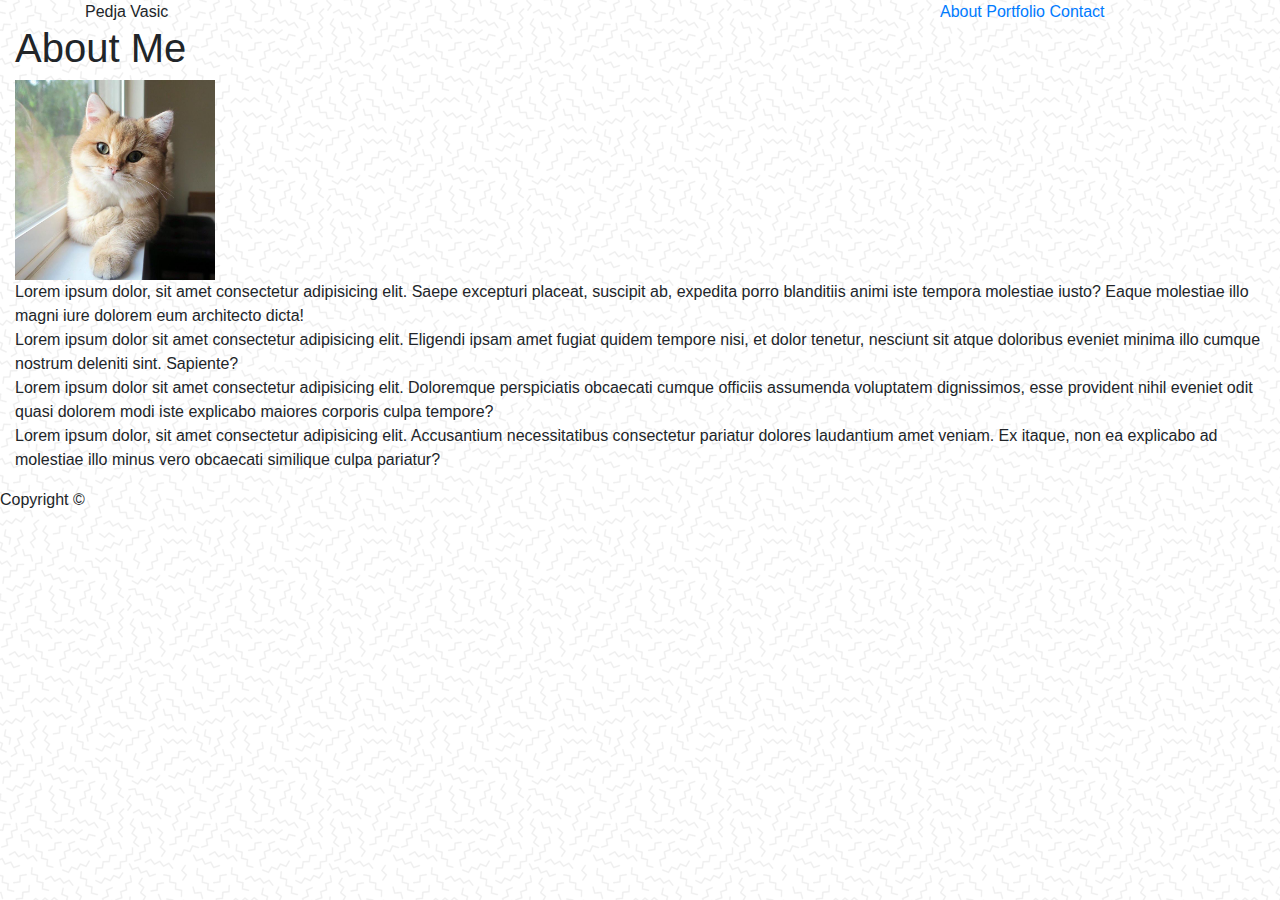
==== index.html @ e8e08779 "Added content and linked pages" ====
<!doctype html>
<html lang="en">
<head>
<!-- Required meta tags -->
<meta charset="utf-8">
<meta name="viewport" content="width=device-width, initial-scale=1, shrink-to-fit=no">
<!-- Bootstrap CSS -->
<link rel="stylesheet" href="https://stackpath.bootstrapcdn.com/bootstrap/4.3.1/css/bootstrap.min.css">
<title>Hello, world!</title>
</head>
<div class="container">
        <div class="row">
          <div class="col">
            Pedja Vasic
          </div>
          <div class="col-6">
          </div>
          <div class="col">
            <a class="content" id="front" href="index.html">About</a>
            <a class="content" id="portfolio" href="portfolio.html">Portfolio</a>
            <a class="content" id="contact" href="contact.html">Contact</a> 
          </div>
        </div>
      </div>

<body background="assets/images/memphis-mini.png">

    <div id="mainsection" class="col">
        <div id="header">
            <h1>About Me</h1>
            <div id="mainpic">
                <img src="assets/images/cat pic.jpg" width="200" height="200">
            </div>
            <div id="paragraph">
                <p>Lorem ipsum dolor, sit amet consectetur adipisicing elit. Saepe excepturi placeat, suscipit ab, expedita porro blanditiis animi iste tempora molestiae iusto? Eaque molestiae illo magni iure dolorem eum architecto dicta!
                <br>
                Lorem ipsum dolor sit amet consectetur adipisicing elit. Eligendi ipsam amet fugiat quidem tempore nisi, et dolor tenetur, nesciunt sit atque doloribus eveniet minima illo cumque nostrum deleniti sint. Sapiente?
                <br>
                Lorem ipsum dolor sit amet consectetur adipisicing elit. Doloremque perspiciatis obcaecati cumque officiis assumenda voluptatem dignissimos, esse provident nihil eveniet odit quasi dolorem modi iste explicabo maiores corporis culpa tempore?
                <br>
                Lorem ipsum dolor, sit amet consectetur adipisicing elit. Accusantium necessitatibus consectetur pariatur dolores laudantium amet veniam. Ex itaque, non ea explicabo ad molestiae illo minus vero obcaecati similique culpa pariatur?
                </p>
            </div>
        </div>
    </div>
</body>
<div class="push"></div>
      <footer class="footer">
         <div id="copyright">Copyright ©</div>
      </footer>
</html>
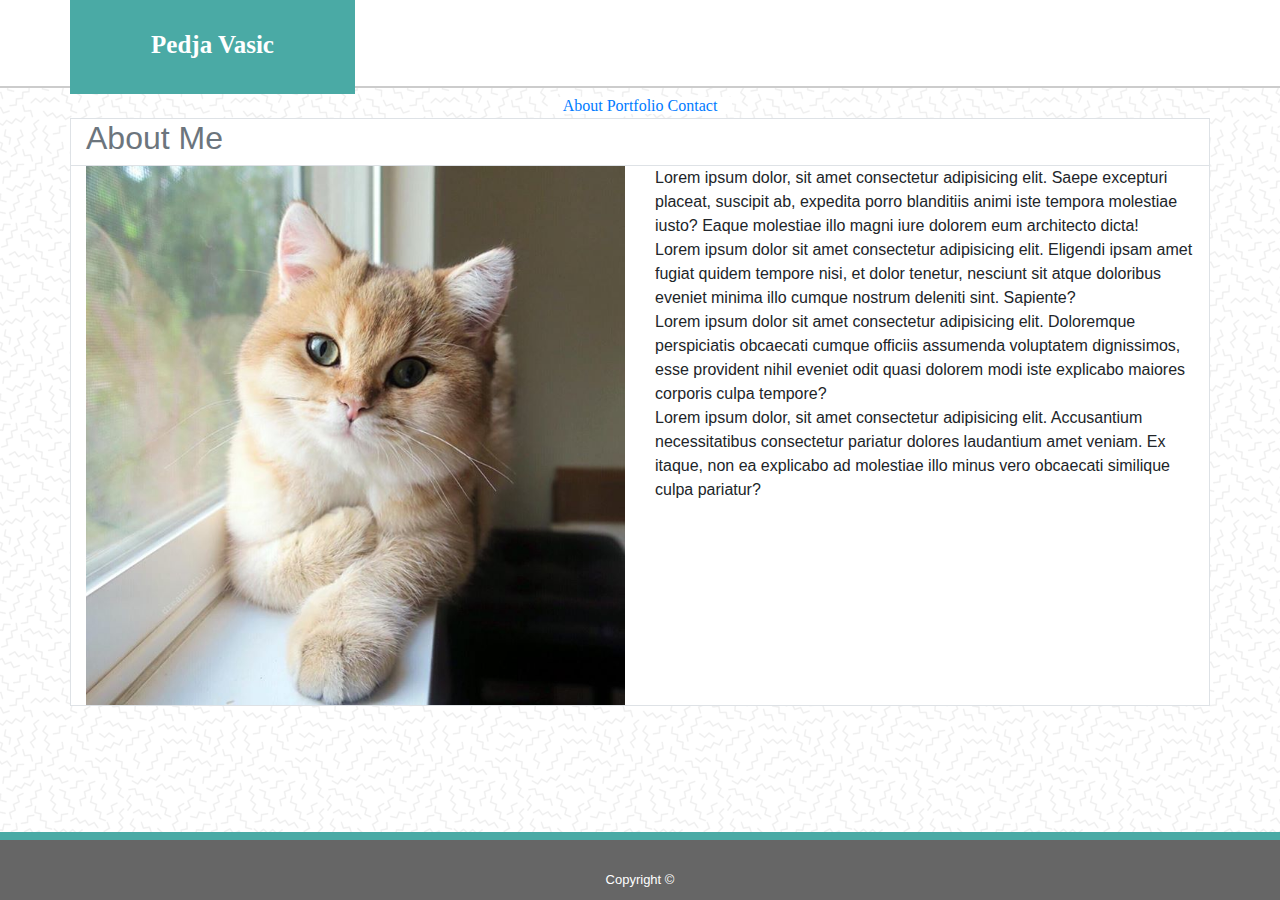
==== commit 645fcae6: "Header adjusted for small screen. Link all work." ====
--- a/index.html
+++ b/index.html
@@ -1,49 +1,55 @@
 <!doctype html>
 <html lang="en">
+
 <head>
 <!-- Required meta tags -->
 <meta charset="utf-8">
-<meta name="viewport" content="width=device-width, initial-scale=1, shrink-to-fit=no">
+<meta name="viewport" content="width=device-width, initial-scale=1">
 <!-- Bootstrap CSS -->
 <link rel="stylesheet" href="https://stackpath.bootstrapcdn.com/bootstrap/4.3.1/css/bootstrap.min.css">
-<title>Hello, world!</title>
+<link rel="stylesheet" href="assets/css/style.css">
+
 </head>
-<div class="container">
-        <div class="row">
-          <div class="col">
-            Pedja Vasic
-          </div>
-          <div class="col-6">
-          </div>
-          <div class="col">
-            <a class="content" id="front" href="index.html">About</a>
-            <a class="content" id="portfolio" href="portfolio.html">Portfolio</a>
-            <a class="content" id="contact" href="contact.html">Contact</a> 
-          </div>
-        </div>
-      </div>
 
 <body background="assets/images/memphis-mini.png">
+<header id="topheader">
+  <div class="header container wrapper">
+    <div class="row">
+      <a class="col col-md-3" id="header"><strong>Pedja Vasic</strong></a>
+    </div> 
+    <div class="col"></div>
+      <div class="header-right col-sm d-inline" id="navigation">
+        <a class="border-right-1 d-inline" href="index.html">About</a>
+        <a class="border-right-1 d-inline" href="portfolio.html">Portfolio</a>
+        <a href="contact.html">Contact</a>
+      </div>
+    <div class="mt-sm-1 mb-sm-5">
+</header>
 
-    <div id="mainsection" class="col">
-        <div id="header">
-            <h1>About Me</h1>
-            <div id="mainpic">
-                <img src="assets/images/cat pic.jpg" width="200" height="200">
-            </div>
-            <div id="paragraph">
-                <p>Lorem ipsum dolor, sit amet consectetur adipisicing elit. Saepe excepturi placeat, suscipit ab, expedita porro blanditiis animi iste tempora molestiae iusto? Eaque molestiae illo magni iure dolorem eum architecto dicta!
-                <br>
-                Lorem ipsum dolor sit amet consectetur adipisicing elit. Eligendi ipsam amet fugiat quidem tempore nisi, et dolor tenetur, nesciunt sit atque doloribus eveniet minima illo cumque nostrum deleniti sint. Sapiente?
-                <br>
-                Lorem ipsum dolor sit amet consectetur adipisicing elit. Doloremque perspiciatis obcaecati cumque officiis assumenda voluptatem dignissimos, esse provident nihil eveniet odit quasi dolorem modi iste explicabo maiores corporis culpa tempore?
-                <br>
-                Lorem ipsum dolor, sit amet consectetur adipisicing elit. Accusantium necessitatibus consectetur pariatur dolores laudantium amet veniam. Ex itaque, non ea explicabo ad molestiae illo minus vero obcaecati similique culpa pariatur?
-                </p>
-            </div>
-        </div>
+  <div class="container border bg-white vertical-center">
+      <div class="row">
+          <div class="col border-bottom">
+              <h2 class="text-secondary">About Me</h2>
+          </div>
+      </div>
+    <div class="row">
+      <div class="col-sm">
+          <img src="assets/images/cat pic.jpg" class="img-fluid pull-left" alt="Responsive image">
+      </div>
+      <div class="col float-left">
+          <p>Lorem ipsum dolor, sit amet consectetur adipisicing elit. Saepe excepturi placeat, suscipit ab, expedita porro blanditiis animi iste tempora molestiae iusto? Eaque molestiae illo magni iure dolorem eum architecto dicta!
+            <br>
+            Lorem ipsum dolor sit amet consectetur adipisicing elit. Eligendi ipsam amet fugiat quidem tempore nisi, et dolor tenetur, nesciunt sit atque doloribus eveniet minima illo cumque nostrum deleniti sint. Sapiente?
+            <br>
+            Lorem ipsum dolor sit amet consectetur adipisicing elit. Doloremque perspiciatis obcaecati cumque officiis assumenda voluptatem dignissimos, esse provident nihil eveniet odit quasi dolorem modi iste explicabo maiores corporis culpa tempore?
+            <br>
+            Lorem ipsum dolor, sit amet consectetur adipisicing elit. Accusantium necessitatibus consectetur pariatur dolores laudantium amet veniam. Ex itaque, non ea explicabo ad molestiae illo minus vero obcaecati similique culpa pariatur?
+            </p>
+      </div>
     </div>
+  </div>
 </body>
+
 <div class="push"></div>
       <footer class="footer">
          <div id="copyright">Copyright ©</div>
--- a/assets/css/style.css
+++ b/assets/css/style.css
@@ -0,0 +1,45 @@
+html, body {
+    height: 100%;
+    margin: 0;
+}
+#header {
+    font-size: 25px;
+    width: 200px;
+    padding-top: 26px;
+    padding-bottom: 30px;
+    text-align: center;
+    background: #4aaaa5;
+    color: white;
+  }
+  #topheader {
+    position: relative;
+    font-family: Georgia, 'Times New Roman', Times, serif;
+    margin-bottom: 30px;
+    text-align: center;
+    background: #ffffff;
+    height:88px;
+    border-bottom: solid #cccccc 2px;
+    top: 0;
+}
+#navigation {
+      text-decoration: none;
+      color: #4aaaa5;
+      background: white;
+  }
+
+ .footer {
+    position: fixed;
+    padding: 30px;
+    bottom: 0px;
+    width: 100%;
+    background: #666666;
+    border-top: 8px solid #4aaaa5;
+    text-align: center;
+    margin-top: 90px;
+    color: white;
+    font-size: small;
+    }
+.footer, .push {
+    height: 0;
+
+  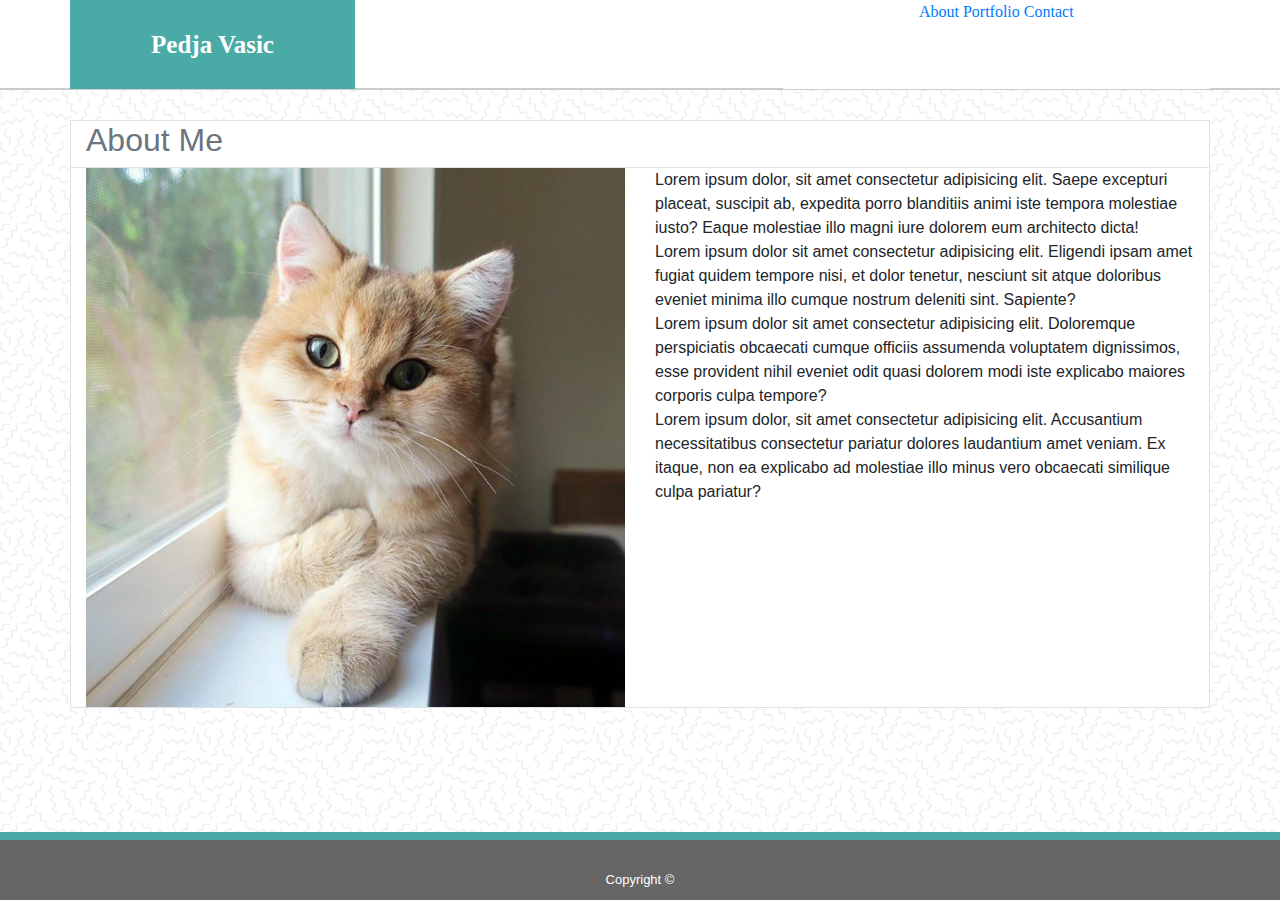
==== commit 5696f76e: "Updated scaling, 90% finished on Layout." ====
--- a/index.html
+++ b/index.html
@@ -6,7 +6,7 @@
 <meta charset="utf-8">
 <meta name="viewport" content="width=device-width, initial-scale=1">
 <!-- Bootstrap CSS -->
-<link rel="stylesheet" href="https://stackpath.bootstrapcdn.com/bootstrap/4.3.1/css/bootstrap.min.css">
+<link rel="stylesheet" href="https://maxcdn.bootstrapcdn.com/bootstrap/4.0.0/css/bootstrap.min.css" integrity="sha384-Gn5384xqQ1aoWXA+058RXPxPg6fy4IWvTNh0E263XmFcJlSAwiGgFAW/dAiS6JXm" crossorigin="anonymous">
 <link rel="stylesheet" href="assets/css/style.css">
 
 </head>
@@ -15,28 +15,29 @@
 <header id="topheader">
   <div class="header container wrapper">
     <div class="row">
-      <a class="col col-md-3" id="header"><strong>Pedja Vasic</strong></a>
-    </div> 
-    <div class="col"></div>
-      <div class="header-right col-sm d-inline" id="navigation">
-        <a class="border-right-1 d-inline" href="index.html">About</a>
-        <a class="border-right-1 d-inline" href="portfolio.html">Portfolio</a>
-        <a href="contact.html">Contact</a>
+      <a class="col col-md-3 col-12" id="header"><strong>Pedja Vasic</strong></a>
+    <div class="col header-content"></div>
+      <div class="header-right col-sm d-inline container-fluid " id="navigation">
+        <a id="content" class="border-right-1 d-inline" href="index.html">About</a>
+        <a id="content" class="border-right-1 d-inline" href="portfolio.html">Portfolio</a>
+        <a id="content" href="contact.html">Contact</a>
+      </div>
       </div>
     <div class="mt-sm-1 mb-sm-5">
 </header>
 
-  <div class="container border bg-white vertical-center">
+  <div class="container border bg-white" id="container">
       <div class="row">
           <div class="col border-bottom">
               <h2 class="text-secondary">About Me</h2>
           </div>
+          <br>
       </div>
     <div class="row">
       <div class="col-sm">
-          <img src="assets/images/cat pic.jpg" class="img-fluid pull-left" alt="Responsive image">
+          <img src="assets/images/cat pic.jpg" class="img-fluid float-left" alt="Responsive image">
       </div>
-      <div class="col float-left">
+      <div class="col text-left">
           <p>Lorem ipsum dolor, sit amet consectetur adipisicing elit. Saepe excepturi placeat, suscipit ab, expedita porro blanditiis animi iste tempora molestiae iusto? Eaque molestiae illo magni iure dolorem eum architecto dicta!
             <br>
             Lorem ipsum dolor sit amet consectetur adipisicing elit. Eligendi ipsam amet fugiat quidem tempore nisi, et dolor tenetur, nesciunt sit atque doloribus eveniet minima illo cumque nostrum deleniti sint. Sapiente?
--- a/assets/css/style.css
+++ b/assets/css/style.css
@@ -6,7 +6,7 @@
     font-size: 25px;
     width: 200px;
     padding-top: 26px;
-    padding-bottom: 30px;
+    padding-bottom: 25px;
     text-align: center;
     background: #4aaaa5;
     color: white;
@@ -17,16 +17,47 @@
     margin-bottom: 30px;
     text-align: center;
     background: #ffffff;
-    height:88px;
+    height:90px;
     border-bottom: solid #cccccc 2px;
     top: 0;
 }
+.img-responsive {
+    width: auto;
+    height: auto;
+}
+
 #navigation {
-      text-decoration: none;
       color: #4aaaa5;
       background: white;
   }
+  input[type=text], select, textarea {
+    width: 100%;
+    padding: 10px;
+    border: 1px solid #ccc;
+    resize: vertical;
+    margin-top: -10px;
+    margin-bottom: -14px;
+    opacity: .5;
+  }
+  img {
+      width: 100%;
+      height 100%;
+  }
 
+  input[type=submit] {
+    background-color: #4aaaa5;
+    color: white;
+    padding: 12px 20px;
+    font-size: medium;
+    margin-top: 18px;
+    border: none;
+    cursor: pointer;
+  }
+  
+  input[type=submit]:hover {
+    background-color: #45a049;
+  }
+  
  .footer {
     position: fixed;
     padding: 30px;
@@ -41,5 +72,34 @@
     }
 .footer, .push {
     height: 0;
+}
+    .image { 
+        position: relative;
+        float: left;
+        overflow: hidden;
+        text-align: center;
+        justify-content: center;
+        align-items: flex-end;
+        display: flex;
+        padding-bottom: 50px;
+        padding-left: 30px;
+    }
+    
+    .overlay {
+        position: absolute;
+        font-family: Georgia, 'Times New Roman', Times, serif;
+        font-size: 14px;
+        background: #4aaaa5;
+        width: 150px;
+        color: #ffffff;
+        padding-top: 10px;
+        padding-bottom: 10px;
+        text-align: center;
+        margin-top: -5px;
+    } 
 
-  +    @media only screen and (min-width: 768px) {
+        .image {
+            
+        }
+    }
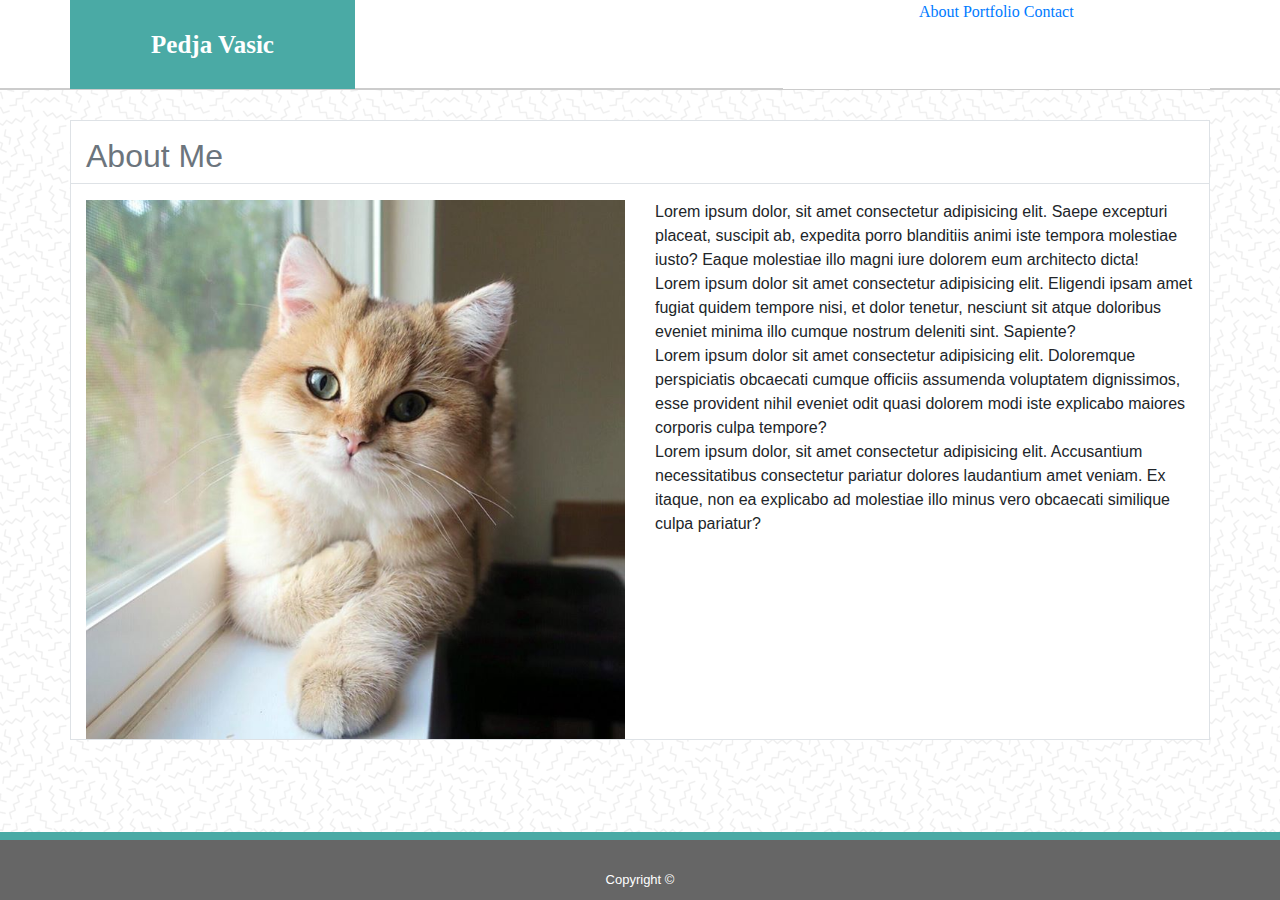
==== commit 686604b8: "Formatted text." ====
--- a/index.html
+++ b/index.html
@@ -25,17 +25,16 @@
       </div>
     <div class="mt-sm-1 mb-sm-5">
 </header>
-
   <div class="container border bg-white" id="container">
       <div class="row">
-          <div class="col border-bottom">
+          <div class="col border-bottom mb-3 mt-3">
               <h2 class="text-secondary">About Me</h2>
           </div>
           <br>
       </div>
     <div class="row">
       <div class="col-sm">
-          <img src="assets/images/cat pic.jpg" class="img-fluid float-left" alt="Responsive image">
+          <img src="assets/images/cat pic.jpg" class="img-fluid float-left" id="mainpic" alt="Responsive image">
       </div>
       <div class="col text-left">
           <p>Lorem ipsum dolor, sit amet consectetur adipisicing elit. Saepe excepturi placeat, suscipit ab, expedita porro blanditiis animi iste tempora molestiae iusto? Eaque molestiae illo magni iure dolorem eum architecto dicta!
--- a/assets/css/style.css
+++ b/assets/css/style.css
@@ -1,105 +1,112 @@
-html, body {
-    height: 100%;
-    margin: 0;
+html,
+body {
+	height: 100%;
+	margin: 0;
 }
+
 #header {
-    font-size: 25px;
-    width: 200px;
-    padding-top: 26px;
-    padding-bottom: 25px;
-    text-align: center;
-    background: #4aaaa5;
-    color: white;
-  }
-  #topheader {
-    position: relative;
-    font-family: Georgia, 'Times New Roman', Times, serif;
-    margin-bottom: 30px;
-    text-align: center;
-    background: #ffffff;
-    height:90px;
-    border-bottom: solid #cccccc 2px;
-    top: 0;
+	font-size: 25px;
+	width: 200px;
+	padding-top: 26px;
+	padding-bottom: 25px;
+	text-align: center;
+	background: #4aaaa5;
+	color: white;
 }
+
+#topheader {
+	position: relative;
+	font-family: Georgia, 'Times New Roman', Times, serif;
+	margin-bottom: 30px;
+	text-align: center;
+	background: #ffffff;
+	height: 90px;
+	border-bottom: solid #cccccc 2px;
+	top: 0;
+}
+
 .img-responsive {
-    width: auto;
-    height: auto;
+	width: auto;
+	height: auto;
 }
 
 #navigation {
-      color: #4aaaa5;
-      background: white;
-  }
-  input[type=text], select, textarea {
-    width: 100%;
-    padding: 10px;
-    border: 1px solid #ccc;
-    resize: vertical;
-    margin-top: -10px;
-    margin-bottom: -14px;
-    opacity: .5;
-  }
-  img {
-      width: 100%;
-      height 100%;
-  }
+	color: #4aaaa5;
+	background: white;
+}
 
-  input[type=submit] {
-    background-color: #4aaaa5;
-    color: white;
-    padding: 12px 20px;
-    font-size: medium;
-    margin-top: 18px;
-    border: none;
-    cursor: pointer;
-  }
-  
-  input[type=submit]:hover {
-    background-color: #45a049;
-  }
-  
- .footer {
-    position: fixed;
-    padding: 30px;
-    bottom: 0px;
-    width: 100%;
-    background: #666666;
-    border-top: 8px solid #4aaaa5;
-    text-align: center;
-    margin-top: 90px;
-    color: white;
-    font-size: small;
-    }
-.footer, .push {
-    height: 0;
+input[type=text],
+select,
+textarea {
+	width: 100%;
+	padding: 10px;
+	border: 1px solid #ccc;
+	resize: vertical;
+	margin-top: -10px;
+	margin-bottom: 10px;
+	opacity: .5;
 }
-    .image { 
-        position: relative;
-        float: left;
-        overflow: hidden;
-        text-align: center;
-        justify-content: center;
-        align-items: flex-end;
-        display: flex;
-        padding-bottom: 50px;
-        padding-left: 30px;
-    }
-    
-    .overlay {
-        position: absolute;
-        font-family: Georgia, 'Times New Roman', Times, serif;
-        font-size: 14px;
-        background: #4aaaa5;
-        width: 150px;
-        color: #ffffff;
-        padding-top: 10px;
-        padding-bottom: 10px;
-        text-align: center;
-        margin-top: -5px;
-    } 
 
-    @media only screen and (min-width: 768px) {
-        .image {
-            
-        }
-    }
+img {
+	width: 100%;
+	height 100%;
+}
+
+input[type=submit] {
+	background-color: #4aaaa5;
+	color: white;
+	padding: 12px 20px;
+	font-size: medium;
+	margin-top: 18px;
+	margin-bottom: 30px;
+	border: none;
+	cursor: pointer;
+}
+
+input[type=submit]:hover {
+	background-color: #45a049;
+}
+
+.footer {
+	position: fixed;
+	padding: 30px;
+	bottom: 0px;
+	width: 100%;
+	background: #666666;
+	border-top: 8px solid #4aaaa5;
+	text-align: center;
+	margin-top: 90px;
+	color: white;
+	font-size: small;
+}
+
+.footer,
+.push {
+	height: 0;
+}
+
+.image {
+	position: relative;
+	float: left;
+	overflow: hidden;
+	text-align: center;
+	justify-content: center;
+	align-items: flex-end;
+	display: flex;
+	padding-bottom: 50px;
+	padding-left: 30px;
+}
+
+.overlay {
+	position: absolute;
+	font-family: Georgia, 'Times New Roman', Times, serif;
+	font-size: 14px;
+	background: #4aaaa5;
+	width: 150px;
+	color: #ffffff;
+	padding-top: 10px;
+	padding-bottom: 10px;
+	text-align: center;
+	margin-top: -5px;
+	width: 93%;
+}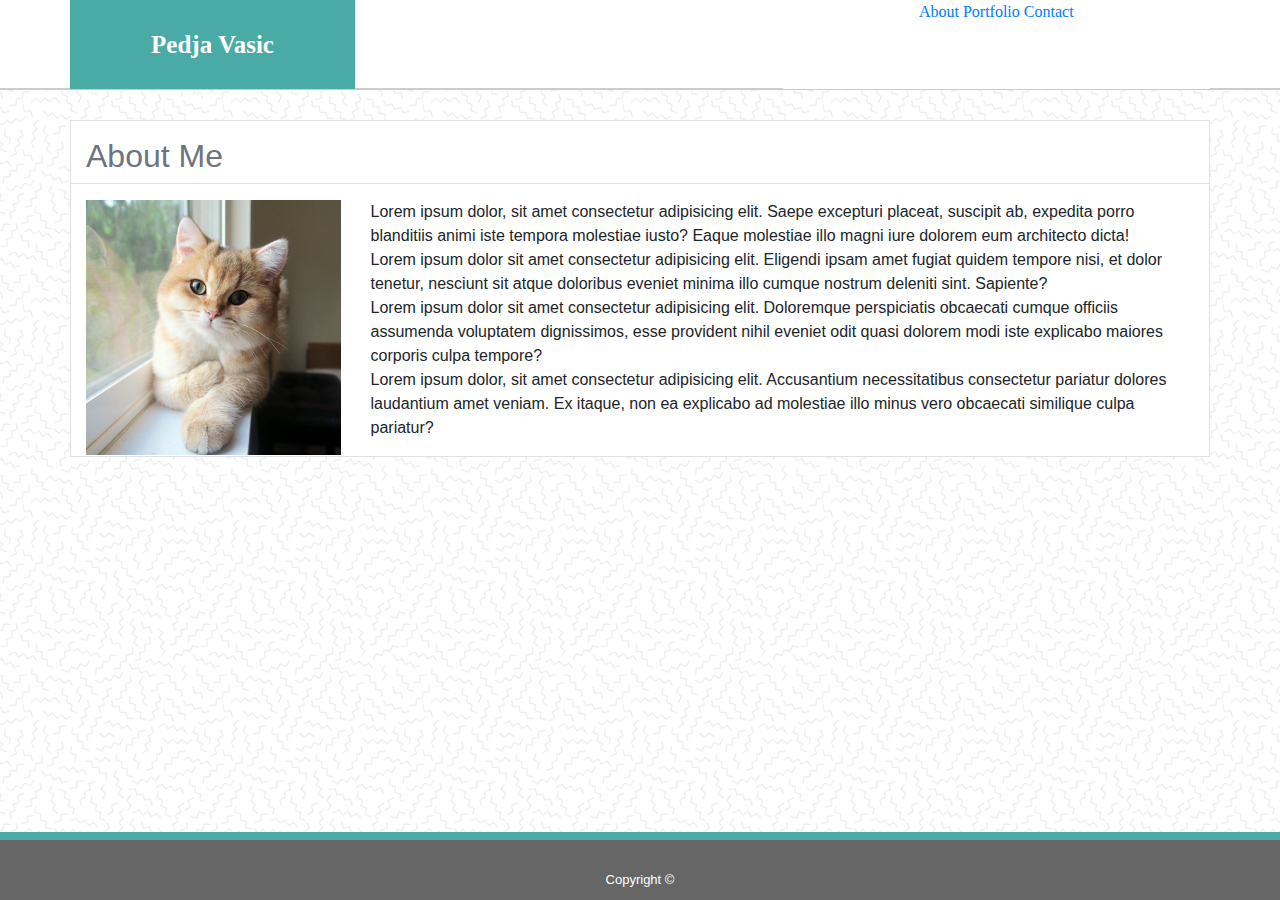
==== commit b17f44b1: "Updated sizing for Main Picture." ====
--- a/index.html
+++ b/index.html
@@ -2,56 +2,65 @@
 <html lang="en">
 
 <head>
-<!-- Required meta tags -->
-<meta charset="utf-8">
-<meta name="viewport" content="width=device-width, initial-scale=1">
-<!-- Bootstrap CSS -->
-<link rel="stylesheet" href="https://maxcdn.bootstrapcdn.com/bootstrap/4.0.0/css/bootstrap.min.css" integrity="sha384-Gn5384xqQ1aoWXA+058RXPxPg6fy4IWvTNh0E263XmFcJlSAwiGgFAW/dAiS6JXm" crossorigin="anonymous">
-<link rel="stylesheet" href="assets/css/style.css">
+  <!-- Required meta tags -->
+  <meta charset="utf-8">
+  <meta name="viewport" content="width=device-width, initial-scale=1">
+  <!-- Bootstrap CSS -->
+  <link rel="stylesheet" href="https://maxcdn.bootstrapcdn.com/bootstrap/4.0.0/css/bootstrap.min.css"
+    integrity="sha384-Gn5384xqQ1aoWXA+058RXPxPg6fy4IWvTNh0E263XmFcJlSAwiGgFAW/dAiS6JXm" crossorigin="anonymous">
+  <link rel="stylesheet" href="assets/css/style.css">
 
 </head>
 
 <body background="assets/images/memphis-mini.png">
-<header id="topheader">
-  <div class="header container wrapper">
+  <header id="topheader">
+    <div class="header container wrapper">
+      <div class="row">
+        <a class="col col-md-3 col-12" id="header"><strong>Pedja Vasic</strong></a>
+        <div class="col header-content"></div>
+        <div class="header-right col-sm d-inline container-fluid " id="navigation">
+          <a id="content" class="border-right-1 d-inline" href="index.html">About</a>
+          <a id="content" class="border-right-1 d-inline" href="portfolio.html">Portfolio</a>
+          <a id="content" href="contact.html">Contact</a>
+        </div>
+      </div>
+      <div class="mt-sm-1 mb-sm-5">
+  </header>
+  <div class="container border bg-white" id="container">
     <div class="row">
-      <a class="col col-md-3 col-12" id="header"><strong>Pedja Vasic</strong></a>
-    <div class="col header-content"></div>
-      <div class="header-right col-sm d-inline container-fluid " id="navigation">
-        <a id="content" class="border-right-1 d-inline" href="index.html">About</a>
-        <a id="content" class="border-right-1 d-inline" href="portfolio.html">Portfolio</a>
-        <a id="content" href="contact.html">Contact</a>
+      <div class="col border-bottom mb-3 mt-3">
+        <h2 class="text-secondary">About Me</h2>
       </div>
-      </div>
-    <div class="mt-sm-1 mb-sm-5">
-</header>
-  <div class="container border bg-white" id="container">
-      <div class="row">
-          <div class="col border-bottom mb-3 mt-3">
-              <h2 class="text-secondary">About Me</h2>
-          </div>
-          <br>
-      </div>
+      <br>
+    </div>
     <div class="row">
-      <div class="col-sm">
-          <img src="assets/images/cat pic.jpg" class="img-fluid float-left" id="mainpic" alt="Responsive image">
+      <div class="col-sm col-lg-3">
+        <img src="assets/images/cat pic.jpg" class="img-fluid float-left" id="mainpic" alt="Responsive image">
       </div>
       <div class="col text-left">
-          <p>Lorem ipsum dolor, sit amet consectetur adipisicing elit. Saepe excepturi placeat, suscipit ab, expedita porro blanditiis animi iste tempora molestiae iusto? Eaque molestiae illo magni iure dolorem eum architecto dicta!
-            <br>
-            Lorem ipsum dolor sit amet consectetur adipisicing elit. Eligendi ipsam amet fugiat quidem tempore nisi, et dolor tenetur, nesciunt sit atque doloribus eveniet minima illo cumque nostrum deleniti sint. Sapiente?
-            <br>
-            Lorem ipsum dolor sit amet consectetur adipisicing elit. Doloremque perspiciatis obcaecati cumque officiis assumenda voluptatem dignissimos, esse provident nihil eveniet odit quasi dolorem modi iste explicabo maiores corporis culpa tempore?
-            <br>
-            Lorem ipsum dolor, sit amet consectetur adipisicing elit. Accusantium necessitatibus consectetur pariatur dolores laudantium amet veniam. Ex itaque, non ea explicabo ad molestiae illo minus vero obcaecati similique culpa pariatur?
-            </p>
+        <p>Lorem ipsum dolor, sit amet consectetur adipisicing elit. Saepe excepturi placeat, suscipit ab, expedita
+          porro blanditiis animi iste tempora molestiae iusto? Eaque molestiae illo magni iure dolorem eum architecto
+          dicta!
+          <br>
+          Lorem ipsum dolor sit amet consectetur adipisicing elit. Eligendi ipsam amet fugiat quidem tempore nisi, et
+          dolor tenetur, nesciunt sit atque doloribus eveniet minima illo cumque nostrum deleniti sint. Sapiente?
+          <br>
+          Lorem ipsum dolor sit amet consectetur adipisicing elit. Doloremque perspiciatis obcaecati cumque officiis
+          assumenda voluptatem dignissimos, esse provident nihil eveniet odit quasi dolorem modi iste explicabo maiores
+          corporis culpa tempore?
+          <br>
+          Lorem ipsum dolor, sit amet consectetur adipisicing elit. Accusantium necessitatibus consectetur pariatur
+          dolores laudantium amet veniam. Ex itaque, non ea explicabo ad molestiae illo minus vero obcaecati similique
+          culpa pariatur?
+        </p>
       </div>
     </div>
   </div>
 </body>
 
 <div class="push"></div>
-      <footer class="footer">
-         <div id="copyright">Copyright ©</div>
-      </footer>
+<footer class="footer">
+  <div id="copyright">Copyright ©</div>
+</footer>
+
 </html>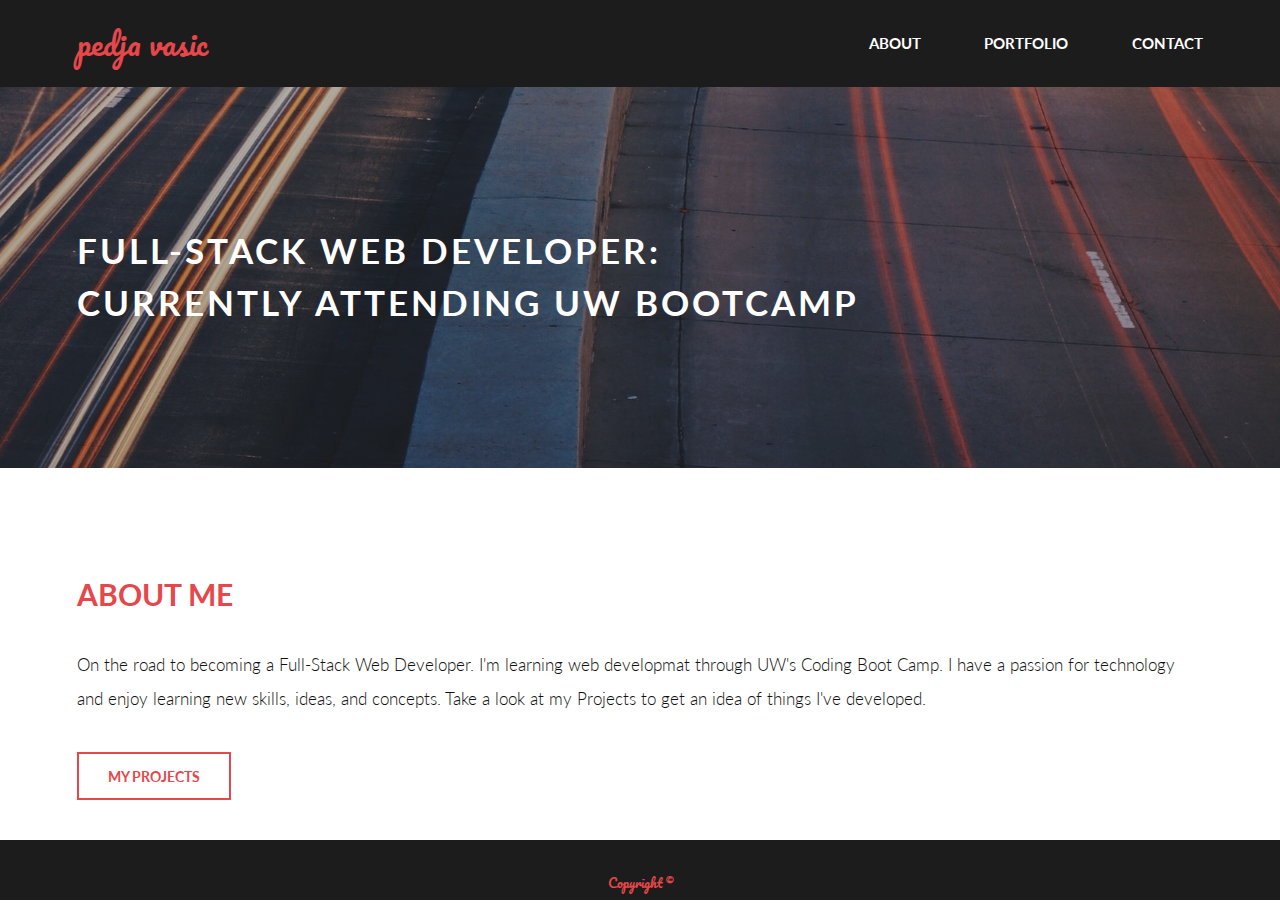
==== commit bf26790d: "updated profile" ====
--- a/index.html
+++ b/index.html
@@ -1,66 +1,69 @@
-<!doctype html>
-<html lang="en">
-
-<head>
-  <!-- Required meta tags -->
-  <meta charset="utf-8">
-  <meta name="viewport" content="width=device-width, initial-scale=1">
-  <!-- Bootstrap CSS -->
-  <link rel="stylesheet" href="https://maxcdn.bootstrapcdn.com/bootstrap/4.0.0/css/bootstrap.min.css"
-    integrity="sha384-Gn5384xqQ1aoWXA+058RXPxPg6fy4IWvTNh0E263XmFcJlSAwiGgFAW/dAiS6JXm" crossorigin="anonymous">
-  <link rel="stylesheet" href="assets/css/style.css">
-
-</head>
-
-<body background="assets/images/memphis-mini.png">
-  <header id="topheader">
-    <div class="header container wrapper">
-      <div class="row">
-        <a class="col col-md-3 col-12" id="header"><strong>Pedja Vasic</strong></a>
-        <div class="col header-content"></div>
-        <div class="header-right col-sm d-inline container-fluid " id="navigation">
-          <a id="content" class="border-right-1 d-inline" href="index.html">About</a>
-          <a id="content" class="border-right-1 d-inline" href="portfolio.html">Portfolio</a>
-          <a id="content" href="contact.html">Contact</a>
-        </div>
-      </div>
-      <div class="mt-sm-1 mb-sm-5">
-  </header>
-  <div class="container border bg-white" id="container">
-    <div class="row">
-      <div class="col border-bottom mb-3 mt-3">
-        <h2 class="text-secondary">About Me</h2>
-      </div>
-      <br>
-    </div>
-    <div class="row">
-      <div class="col-sm col-lg-3">
-        <img src="assets/images/cat pic.jpg" class="img-fluid float-left" id="mainpic" alt="Responsive image">
-      </div>
-      <div class="col text-left">
-        <p>Lorem ipsum dolor, sit amet consectetur adipisicing elit. Saepe excepturi placeat, suscipit ab, expedita
-          porro blanditiis animi iste tempora molestiae iusto? Eaque molestiae illo magni iure dolorem eum architecto
-          dicta!
-          <br>
-          Lorem ipsum dolor sit amet consectetur adipisicing elit. Eligendi ipsam amet fugiat quidem tempore nisi, et
-          dolor tenetur, nesciunt sit atque doloribus eveniet minima illo cumque nostrum deleniti sint. Sapiente?
-          <br>
-          Lorem ipsum dolor sit amet consectetur adipisicing elit. Doloremque perspiciatis obcaecati cumque officiis
-          assumenda voluptatem dignissimos, esse provident nihil eveniet odit quasi dolorem modi iste explicabo maiores
-          corporis culpa tempore?
-          <br>
-          Lorem ipsum dolor, sit amet consectetur adipisicing elit. Accusantium necessitatibus consectetur pariatur
-          dolores laudantium amet veniam. Ex itaque, non ea explicabo ad molestiae illo minus vero obcaecati similique
-          culpa pariatur?
-        </p>
-      </div>
-    </div>
-  </div>
-</body>
-
-<div class="push"></div>
-<footer class="footer">
-  <div id="copyright">Copyright ©</div>
-</footer>
-
+<!DOCTYPE HTML>
+
+<html>
+
+<head>
+	<title>Introspect by TEMPLATED</title>
+	<meta charset="utf-8" />
+	<meta name="viewport" content="width=device-width, initial-scale=1, user-scalable=no" />
+	<link rel="stylesheet" href="assets/css/main.css" />
+</head>
+
+<body>
+
+	<!-- Header -->
+	<header id="header">
+		<div class="inner">
+			<a href="index.html" class="logo">pedja vasic</a>
+			<nav id="nav">
+				<a href="index.html">About</a>
+				<a href="portfolio.html">Portfolio</a>
+				<a href="contact.html">Contact</a>
+			</nav>
+		</div>
+	</header>
+	<a href="#menu" class="navPanelToggle"><span class="fa fa-bars"></span></a>
+
+	<!-- Banner -->
+	<section id="banner">
+		<div class="inner">
+			<h1>Full-Stack Web Developer:<br />
+				Currently attending UW BootCamp</span></h1>
+			<!-- <ul class="actions">
+						<li><a href="#" class="button alt">Get Started</a></li>
+					</ul> -->
+		</div>
+	</section>
+
+	<!-- One -->
+	<section id="one">
+		<div class="inner">
+			<header>
+				<h2>About Me</h2>
+			</header>
+			<p><span class="image right"><img src="images/pic06.jpg" alt="" /></span>On the road to becoming a Full-Stack Web Developer. I'm learning web developmat through UW's Coding Boot
+				Camp. I have a passion for technology and enjoy learning new skills, ideas, and concepts. Take a look at
+				my Projects to get an idea of things I've developed.
+
+			</p>
+			<ul class="actions">
+				<li><a href="portfolio.html" class="button alt">My Projects</a></li>
+			</ul>
+		</div>
+	</section>
+
+	<div class="push"></div>
+    <footer class="footer">
+        <div id="copyright">Copyright ©</div>
+    </footer>
+    </section>
+
+	<!-- Scripts -->
+	<script src="assets/js/jquery.min.js"></script>
+	<script src="assets/js/skel.min.js"></script>
+	<script src="assets/js/util.js"></script>
+	<script src="assets/js/main.js"></script>
+
+</body>
+
 </html>--- a/assets/css/main.css
+++ b/assets/css/main.css
@@ -0,0 +1,3978 @@
+@import url(font-awesome.min.css);
+@import url("https://fonts.googleapis.com/css?family=Lato:300,400,700|Pacifico");
+
+/* Reset */
+
+	html, body, div, span, applet, object, iframe, h1, h2, h3, h4, h5, h6, p, blockquote, pre, a, abbr, acronym, address, big, cite, code, del, dfn, em, img, ins, kbd, q, s, samp, small, strike, strong, sub, sup, tt, var, b, u, i, center, dl, dt, dd, ol, ul, li, fieldset, form, label, legend, table, caption, tbody, tfoot, thead, tr, th, td, article, aside, canvas, details, embed, figure, figcaption, footer, header, hgroup, menu, nav, output, ruby, section, summary, time, mark, audio, video {
+		margin: 0;
+		padding: 0;
+		border: 0;
+		font-size: 100%;
+		font: inherit;
+		vertical-align: baseline;
+	}
+
+	article, aside, details, figcaption, figure, footer, header, hgroup, menu, nav, section {
+		display: block;
+	}
+
+	body {
+		line-height: 1;
+	}
+
+	ol, ul {
+		list-style: none;
+	}
+
+	blockquote, q {
+		quotes: none;
+	}
+
+	blockquote:before, blockquote:after, q:before, q:after {
+		content: '';
+		content: none;
+	}
+
+	table {
+		border-collapse: collapse;
+		border-spacing: 0;
+	}
+
+	body {
+		-webkit-text-size-adjust: none;
+	}
+
+/* Box Model */
+
+	*, *:before, *:after {
+		-moz-box-sizing: border-box;
+		-webkit-box-sizing: border-box;
+		box-sizing: border-box;
+	}
+
+/* Containers */
+
+	.container {
+		margin-left: auto;
+		margin-right: auto;
+	}
+
+	.container.\31 25\25 {
+		width: 100%;
+		max-width: 100em;
+		min-width: 80em;
+	}
+
+	.container.\37 5\25 {
+		width: 60em;
+	}
+
+	.container.\35 0\25 {
+		width: 40em;
+	}
+
+	.container.\32 5\25 {
+		width: 20em;
+	}
+
+	.container {
+		width: 80em;
+	}
+
+	@media screen and (max-width: 1680px) {
+
+		.container.\31 25\25 {
+			width: 100%;
+			max-width: 100em;
+			min-width: 80em;
+		}
+
+		.container.\37 5\25 {
+			width: 60em;
+		}
+
+		.container.\35 0\25 {
+			width: 40em;
+		}
+
+		.container.\32 5\25 {
+			width: 20em;
+		}
+
+		.container {
+			width: 80em;
+		}
+
+	}
+
+	@media screen and (max-width: 1280px) {
+
+		.container.\31 25\25 {
+			width: 100%;
+			max-width: 81.25em;
+			min-width: 65em;
+		}
+
+		.container.\37 5\25 {
+			width: 48.75em;
+		}
+
+		.container.\35 0\25 {
+			width: 32.5em;
+		}
+
+		.container.\32 5\25 {
+			width: 16.25em;
+		}
+
+		.container {
+			width: 65em;
+		}
+
+	}
+
+	@media screen and (max-width: 980px) {
+
+		.container.\31 25\25 {
+			width: 100%;
+			max-width: 112.5%;
+			min-width: 90%;
+		}
+
+		.container.\37 5\25 {
+			width: 67.5%;
+		}
+
+		.container.\35 0\25 {
+			width: 45%;
+		}
+
+		.container.\32 5\25 {
+			width: 22.5%;
+		}
+
+		.container {
+			width: 90%;
+		}
+
+	}
+
+	@media screen and (max-width: 736px) {
+
+		.container.\31 25\25 {
+			width: 100%;
+			max-width: 112.5%;
+			min-width: 90%;
+		}
+
+		.container.\37 5\25 {
+			width: 67.5%;
+		}
+
+		.container.\35 0\25 {
+			width: 45%;
+		}
+
+		.container.\32 5\25 {
+			width: 22.5%;
+		}
+
+		.container {
+			width: 90% !important;
+		}
+
+	}
+
+	@media screen and (max-width: 480px) {
+
+		.container.\31 25\25 {
+			width: 100%;
+			max-width: 112.5%;
+			min-width: 90%;
+		}
+
+		.container.\37 5\25 {
+			width: 67.5%;
+		}
+
+		.container.\35 0\25 {
+			width: 45%;
+		}
+
+		.container.\32 5\25 {
+			width: 22.5%;
+		}
+
+		.container {
+			width: 90% !important;
+		}
+
+	}
+
+/* Grid */
+
+	.row {
+		border-bottom: solid 1px transparent;
+		-moz-box-sizing: border-box;
+		-webkit-box-sizing: border-box;
+		box-sizing: border-box;
+	}
+
+	.row > * {
+		float: left;
+		-moz-box-sizing: border-box;
+		-webkit-box-sizing: border-box;
+		box-sizing: border-box;
+	}
+
+	.row:after, .row:before {
+		content: '';
+		display: block;
+		clear: both;
+		height: 0;
+	}
+
+	.row.uniform > * > :first-child {
+		margin-top: 0;
+	}
+
+	.row.uniform > * > :last-child {
+		margin-bottom: 0;
+	}
+
+	.row.\30 \25 > * {
+		padding: 0 0 0 0em;
+	}
+
+	.row.\30 \25 {
+		margin: 0 0 -1px 0em;
+	}
+
+	.row.uniform.\30 \25 > * {
+		padding: 0em 0 0 0em;
+	}
+
+	.row.uniform.\30 \25 {
+		margin: 0em 0 -1px 0em;
+	}
+
+	.row > * {
+		padding: 0 0 0 2em;
+	}
+
+	.row {
+		margin: 0 0 -1px -2em;
+	}
+
+	.row.uniform > * {
+		padding: 2em 0 0 2em;
+	}
+
+	.row.uniform {
+		margin: -2em 0 -1px -2em;
+	}
+
+	.row.\32 00\25 > * {
+		padding: 0 0 0 4em;
+	}
+
+	.row.\32 00\25 {
+		margin: 0 0 -1px -4em;
+	}
+
+	.row.uniform.\32 00\25 > * {
+		padding: 4em 0 0 4em;
+	}
+
+	.row.uniform.\32 00\25 {
+		margin: -4em 0 -1px -4em;
+	}
+
+	.row.\31 50\25 > * {
+		padding: 0 0 0 3em;
+	}
+
+	.row.\31 50\25 {
+		margin: 0 0 -1px -3em;
+	}
+
+	.row.uniform.\31 50\25 > * {
+		padding: 3em 0 0 3em;
+	}
+
+	.row.uniform.\31 50\25 {
+		margin: -3em 0 -1px -3em;
+	}
+
+	.row.\35 0\25 > * {
+		padding: 0 0 0 1em;
+	}
+
+	.row.\35 0\25 {
+		margin: 0 0 -1px -1em;
+	}
+
+	.row.uniform.\35 0\25 > * {
+		padding: 1em 0 0 1em;
+	}
+
+	.row.uniform.\35 0\25 {
+		margin: -1em 0 -1px -1em;
+	}
+
+	.row.\32 5\25 > * {
+		padding: 0 0 0 0.5em;
+	}
+
+	.row.\32 5\25 {
+		margin: 0 0 -1px -0.5em;
+	}
+
+	.row.uniform.\32 5\25 > * {
+		padding: 0.5em 0 0 0.5em;
+	}
+
+	.row.uniform.\32 5\25 {
+		margin: -0.5em 0 -1px -0.5em;
+	}
+
+	.\31 2u, .\31 2u\24 {
+		width: 100%;
+		clear: none;
+		margin-left: 0;
+	}
+
+	.\31 1u, .\31 1u\24 {
+		width: 91.6666666667%;
+		clear: none;
+		margin-left: 0;
+	}
+
+	.\31 0u, .\31 0u\24 {
+		width: 83.3333333333%;
+		clear: none;
+		margin-left: 0;
+	}
+
+	.\39 u, .\39 u\24 {
+		width: 75%;
+		clear: none;
+		margin-left: 0;
+	}
+
+	.\38 u, .\38 u\24 {
+		width: 66.6666666667%;
+		clear: none;
+		margin-left: 0;
+	}
+
+	.\37 u, .\37 u\24 {
+		width: 58.3333333333%;
+		clear: none;
+		margin-left: 0;
+	}
+
+	.\36 u, .\36 u\24 {
+		width: 50%;
+		clear: none;
+		margin-left: 0;
+	}
+
+	.\35 u, .\35 u\24 {
+		width: 41.6666666667%;
+		clear: none;
+		margin-left: 0;
+	}
+
+	.\34 u, .\34 u\24 {
+		width: 33.3333333333%;
+		clear: none;
+		margin-left: 0;
+	}
+
+	.\33 u, .\33 u\24 {
+		width: 25%;
+		clear: none;
+		margin-left: 0;
+	}
+
+	.\32 u, .\32 u\24 {
+		width: 16.6666666667%;
+		clear: none;
+		margin-left: 0;
+	}
+
+	.\31 u, .\31 u\24 {
+		width: 8.3333333333%;
+		clear: none;
+		margin-left: 0;
+	}
+
+	.\31 2u\24 + *,
+	.\31 1u\24 + *,
+	.\31 0u\24 + *,
+	.\39 u\24 + *,
+	.\38 u\24 + *,
+	.\37 u\24 + *,
+	.\36 u\24 + *,
+	.\35 u\24 + *,
+	.\34 u\24 + *,
+	.\33 u\24 + *,
+	.\32 u\24 + *,
+	.\31 u\24 + * {
+		clear: left;
+	}
+
+	.\-11u {
+		margin-left: 91.66667%;
+	}
+
+	.\-10u {
+		margin-left: 83.33333%;
+	}
+
+	.\-9u {
+		margin-left: 75%;
+	}
+
+	.\-8u {
+		margin-left: 66.66667%;
+	}
+
+	.\-7u {
+		margin-left: 58.33333%;
+	}
+
+	.\-6u {
+		margin-left: 50%;
+	}
+
+	.\-5u {
+		margin-left: 41.66667%;
+	}
+
+	.\-4u {
+		margin-left: 33.33333%;
+	}
+
+	.\-3u {
+		margin-left: 25%;
+	}
+
+	.\-2u {
+		margin-left: 16.66667%;
+	}
+
+	.\-1u {
+		margin-left: 8.33333%;
+	}
+
+	@media screen and (max-width: 1680px) {
+
+		.row > * {
+			padding: 0 0 0 2em;
+		}
+
+		.row {
+			margin: 0 0 -1px -2em;
+		}
+
+		.row.uniform > * {
+			padding: 2em 0 0 2em;
+		}
+
+		.row.uniform {
+			margin: -2em 0 -1px -2em;
+		}
+
+		.row.\32 00\25 > * {
+			padding: 0 0 0 4em;
+		}
+
+		.row.\32 00\25 {
+			margin: 0 0 -1px -4em;
+		}
+
+		.row.uniform.\32 00\25 > * {
+			padding: 4em 0 0 4em;
+		}
+
+		.row.uniform.\32 00\25 {
+			margin: -4em 0 -1px -4em;
+		}
+
+		.row.\31 50\25 > * {
+			padding: 0 0 0 3em;
+		}
+
+		.row.\31 50\25 {
+			margin: 0 0 -1px -3em;
+		}
+
+		.row.uniform.\31 50\25 > * {
+			padding: 3em 0 0 3em;
+		}
+
+		.row.uniform.\31 50\25 {
+			margin: -3em 0 -1px -3em;
+		}
+
+		.row.\35 0\25 > * {
+			padding: 0 0 0 1em;
+		}
+
+		.row.\35 0\25 {
+			margin: 0 0 -1px -1em;
+		}
+
+		.row.uniform.\35 0\25 > * {
+			padding: 1em 0 0 1em;
+		}
+
+		.row.uniform.\35 0\25 {
+			margin: -1em 0 -1px -1em;
+		}
+
+		.row.\32 5\25 > * {
+			padding: 0 0 0 0.5em;
+		}
+
+		.row.\32 5\25 {
+			margin: 0 0 -1px -0.5em;
+		}
+
+		.row.uniform.\32 5\25 > * {
+			padding: 0.5em 0 0 0.5em;
+		}
+
+		.row.uniform.\32 5\25 {
+			margin: -0.5em 0 -1px -0.5em;
+		}
+
+		.\31 2u\28xlarge\29, .\31 2u\24\28xlarge\29 {
+			width: 100%;
+			clear: none;
+			margin-left: 0;
+		}
+
+		.\31 1u\28xlarge\29, .\31 1u\24\28xlarge\29 {
+			width: 91.6666666667%;
+			clear: none;
+			margin-left: 0;
+		}
+
+		.\31 0u\28xlarge\29, .\31 0u\24\28xlarge\29 {
+			width: 83.3333333333%;
+			clear: none;
+			margin-left: 0;
+		}
+
+		.\39 u\28xlarge\29, .\39 u\24\28xlarge\29 {
+			width: 75%;
+			clear: none;
+			margin-left: 0;
+		}
+
+		.\38 u\28xlarge\29, .\38 u\24\28xlarge\29 {
+			width: 66.6666666667%;
+			clear: none;
+			margin-left: 0;
+		}
+
+		.\37 u\28xlarge\29, .\37 u\24\28xlarge\29 {
+			width: 58.3333333333%;
+			clear: none;
+			margin-left: 0;
+		}
+
+		.\36 u\28xlarge\29, .\36 u\24\28xlarge\29 {
+			width: 50%;
+			clear: none;
+			margin-left: 0;
+		}
+
+		.\35 u\28xlarge\29, .\35 u\24\28xlarge\29 {
+			width: 41.6666666667%;
+			clear: none;
+			margin-left: 0;
+		}
+
+		.\34 u\28xlarge\29, .\34 u\24\28xlarge\29 {
+			width: 33.3333333333%;
+			clear: none;
+			margin-left: 0;
+		}
+
+		.\33 u\28xlarge\29, .\33 u\24\28xlarge\29 {
+			width: 25%;
+			clear: none;
+			margin-left: 0;
+		}
+
+		.\32 u\28xlarge\29, .\32 u\24\28xlarge\29 {
+			width: 16.6666666667%;
+			clear: none;
+			margin-left: 0;
+		}
+
+		.\31 u\28xlarge\29, .\31 u\24\28xlarge\29 {
+			width: 8.3333333333%;
+			clear: none;
+			margin-left: 0;
+		}
+
+		.\31 2u\24\28xlarge\29 + *,
+		.\31 1u\24\28xlarge\29 + *,
+		.\31 0u\24\28xlarge\29 + *,
+		.\39 u\24\28xlarge\29 + *,
+		.\38 u\24\28xlarge\29 + *,
+		.\37 u\24\28xlarge\29 + *,
+		.\36 u\24\28xlarge\29 + *,
+		.\35 u\24\28xlarge\29 + *,
+		.\34 u\24\28xlarge\29 + *,
+		.\33 u\24\28xlarge\29 + *,
+		.\32 u\24\28xlarge\29 + *,
+		.\31 u\24\28xlarge\29 + * {
+			clear: left;
+		}
+
+		.\-11u\28xlarge\29 {
+			margin-left: 91.66667%;
+		}
+
+		.\-10u\28xlarge\29 {
+			margin-left: 83.33333%;
+		}
+
+		.\-9u\28xlarge\29 {
+			margin-left: 75%;
+		}
+
+		.\-8u\28xlarge\29 {
+			margin-left: 66.66667%;
+		}
+
+		.\-7u\28xlarge\29 {
+			margin-left: 58.33333%;
+		}
+
+		.\-6u\28xlarge\29 {
+			margin-left: 50%;
+		}
+
+		.\-5u\28xlarge\29 {
+			margin-left: 41.66667%;
+		}
+
+		.\-4u\28xlarge\29 {
+			margin-left: 33.33333%;
+		}
+
+		.\-3u\28xlarge\29 {
+			margin-left: 25%;
+		}
+
+		.\-2u\28xlarge\29 {
+			margin-left: 16.66667%;
+		}
+
+		.\-1u\28xlarge\29 {
+			margin-left: 8.33333%;
+		}
+
+	}
+
+	@media screen and (max-width: 1280px) {
+
+		.row > * {
+			padding: 0 0 0 1.5em;
+		}
+
+		.row {
+			margin: 0 0 -1px -1.5em;
+		}
+
+		.row.uniform > * {
+			padding: 1.5em 0 0 1.5em;
+		}
+
+		.row.uniform {
+			margin: -1.5em 0 -1px -1.5em;
+		}
+
+		.row.\32 00\25 > * {
+			padding: 0 0 0 3em;
+		}
+
+		.row.\32 00\25 {
+			margin: 0 0 -1px -3em;
+		}
+
+		.row.uniform.\32 00\25 > * {
+			padding: 3em 0 0 3em;
+		}
+
+		.row.uniform.\32 00\25 {
+			margin: -3em 0 -1px -3em;
+		}
+
+		.row.\31 50\25 > * {
+			padding: 0 0 0 2.25em;
+		}
+
+		.row.\31 50\25 {
+			margin: 0 0 -1px -2.25em;
+		}
+
+		.row.uniform.\31 50\25 > * {
+			padding: 2.25em 0 0 2.25em;
+		}
+
+		.row.uniform.\31 50\25 {
+			margin: -2.25em 0 -1px -2.25em;
+		}
+
+		.row.\35 0\25 > * {
+			padding: 0 0 0 0.75em;
+		}
+
+		.row.\35 0\25 {
+			margin: 0 0 -1px -0.75em;
+		}
+
+		.row.uniform.\35 0\25 > * {
+			padding: 0.75em 0 0 0.75em;
+		}
+
+		.row.uniform.\35 0\25 {
+			margin: -0.75em 0 -1px -0.75em;
+		}
+
+		.row.\32 5\25 > * {
+			padding: 0 0 0 0.375em;
+		}
+
+		.row.\32 5\25 {
+			margin: 0 0 -1px -0.375em;
+		}
+
+		.row.uniform.\32 5\25 > * {
+			padding: 0.375em 0 0 0.375em;
+		}
+
+		.row.uniform.\32 5\25 {
+			margin: -0.375em 0 -1px -0.375em;
+		}
+
+		.\31 2u\28large\29, .\31 2u\24\28large\29 {
+			width: 100%;
+			clear: none;
+			margin-left: 0;
+		}
+
+		.\31 1u\28large\29, .\31 1u\24\28large\29 {
+			width: 91.6666666667%;
+			clear: none;
+			margin-left: 0;
+		}
+
+		.\31 0u\28large\29, .\31 0u\24\28large\29 {
+			width: 83.3333333333%;
+			clear: none;
+			margin-left: 0;
+		}
+
+		.\39 u\28large\29, .\39 u\24\28large\29 {
+			width: 75%;
+			clear: none;
+			margin-left: 0;
+		}
+
+		.\38 u\28large\29, .\38 u\24\28large\29 {
+			width: 66.6666666667%;
+			clear: none;
+			margin-left: 0;
+		}
+
+		.\37 u\28large\29, .\37 u\24\28large\29 {
+			width: 58.3333333333%;
+			clear: none;
+			margin-left: 0;
+		}
+
+		.\36 u\28large\29, .\36 u\24\28large\29 {
+			width: 50%;
+			clear: none;
+			margin-left: 0;
+		}
+
+		.\35 u\28large\29, .\35 u\24\28large\29 {
+			width: 41.6666666667%;
+			clear: none;
+			margin-left: 0;
+		}
+
+		.\34 u\28large\29, .\34 u\24\28large\29 {
+			width: 33.3333333333%;
+			clear: none;
+			margin-left: 0;
+		}
+
+		.\33 u\28large\29, .\33 u\24\28large\29 {
+			width: 25%;
+			clear: none;
+			margin-left: 0;
+		}
+
+		.\32 u\28large\29, .\32 u\24\28large\29 {
+			width: 16.6666666667%;
+			clear: none;
+			margin-left: 0;
+		}
+
+		.\31 u\28large\29, .\31 u\24\28large\29 {
+			width: 8.3333333333%;
+			clear: none;
+			margin-left: 0;
+		}
+
+		.\31 2u\24\28large\29 + *,
+		.\31 1u\24\28large\29 + *,
+		.\31 0u\24\28large\29 + *,
+		.\39 u\24\28large\29 + *,
+		.\38 u\24\28large\29 + *,
+		.\37 u\24\28large\29 + *,
+		.\36 u\24\28large\29 + *,
+		.\35 u\24\28large\29 + *,
+		.\34 u\24\28large\29 + *,
+		.\33 u\24\28large\29 + *,
+		.\32 u\24\28large\29 + *,
+		.\31 u\24\28large\29 + * {
+			clear: left;
+		}
+
+		.\-11u\28large\29 {
+			margin-left: 91.66667%;
+		}
+
+		.\-10u\28large\29 {
+			margin-left: 83.33333%;
+		}
+
+		.\-9u\28large\29 {
+			margin-left: 75%;
+		}
+
+		.\-8u\28large\29 {
+			margin-left: 66.66667%;
+		}
+
+		.\-7u\28large\29 {
+			margin-left: 58.33333%;
+		}
+
+		.\-6u\28large\29 {
+			margin-left: 50%;
+		}
+
+		.\-5u\28large\29 {
+			margin-left: 41.66667%;
+		}
+
+		.\-4u\28large\29 {
+			margin-left: 33.33333%;
+		}
+
+		.\-3u\28large\29 {
+			margin-left: 25%;
+		}
+
+		.\-2u\28large\29 {
+			margin-left: 16.66667%;
+		}
+
+		.\-1u\28large\29 {
+			margin-left: 8.33333%;
+		}
+
+	}
+
+	@media screen and (max-width: 980px) {
+
+		.row > * {
+			padding: 0 0 0 1.5em;
+		}
+
+		.row {
+			margin: 0 0 -1px -1.5em;
+		}
+
+		.row.uniform > * {
+			padding: 1.5em 0 0 1.5em;
+		}
+
+		.row.uniform {
+			margin: -1.5em 0 -1px -1.5em;
+		}
+
+		.row.\32 00\25 > * {
+			padding: 0 0 0 3em;
+		}
+
+		.row.\32 00\25 {
+			margin: 0 0 -1px -3em;
+		}
+
+		.row.uniform.\32 00\25 > * {
+			padding: 3em 0 0 3em;
+		}
+
+		.row.uniform.\32 00\25 {
+			margin: -3em 0 -1px -3em;
+		}
+
+		.row.\31 50\25 > * {
+			padding: 0 0 0 2.25em;
+		}
+
+		.row.\31 50\25 {
+			margin: 0 0 -1px -2.25em;
+		}
+
+		.row.uniform.\31 50\25 > * {
+			padding: 2.25em 0 0 2.25em;
+		}
+
+		.row.uniform.\31 50\25 {
+			margin: -2.25em 0 -1px -2.25em;
+		}
+
+		.row.\35 0\25 > * {
+			padding: 0 0 0 0.75em;
+		}
+
+		.row.\35 0\25 {
+			margin: 0 0 -1px -0.75em;
+		}
+
+		.row.uniform.\35 0\25 > * {
+			padding: 0.75em 0 0 0.75em;
+		}
+
+		.row.uniform.\35 0\25 {
+			margin: -0.75em 0 -1px -0.75em;
+		}
+
+		.row.\32 5\25 > * {
+			padding: 0 0 0 0.375em;
+		}
+
+		.row.\32 5\25 {
+			margin: 0 0 -1px -0.375em;
+		}
+
+		.row.uniform.\32 5\25 > * {
+			padding: 0.375em 0 0 0.375em;
+		}
+
+		.row.uniform.\32 5\25 {
+			margin: -0.375em 0 -1px -0.375em;
+		}
+
+		.\31 2u\28medium\29, .\31 2u\24\28medium\29 {
+			width: 100%;
+			clear: none;
+			margin-left: 0;
+		}
+
+		.\31 1u\28medium\29, .\31 1u\24\28medium\29 {
+			width: 91.6666666667%;
+			clear: none;
+			margin-left: 0;
+		}
+
+		.\31 0u\28medium\29, .\31 0u\24\28medium\29 {
+			width: 83.3333333333%;
+			clear: none;
+			margin-left: 0;
+		}
+
+		.\39 u\28medium\29, .\39 u\24\28medium\29 {
+			width: 75%;
+			clear: none;
+			margin-left: 0;
+		}
+
+		.\38 u\28medium\29, .\38 u\24\28medium\29 {
+			width: 66.6666666667%;
+			clear: none;
+			margin-left: 0;
+		}
+
+		.\37 u\28medium\29, .\37 u\24\28medium\29 {
+			width: 58.3333333333%;
+			clear: none;
+			margin-left: 0;
+		}
+
+		.\36 u\28medium\29, .\36 u\24\28medium\29 {
+			width: 50%;
+			clear: none;
+			margin-left: 0;
+		}
+
+		.\35 u\28medium\29, .\35 u\24\28medium\29 {
+			width: 41.6666666667%;
+			clear: none;
+			margin-left: 0;
+		}
+
+		.\34 u\28medium\29, .\34 u\24\28medium\29 {
+			width: 33.3333333333%;
+			clear: none;
+			margin-left: 0;
+		}
+
+		.\33 u\28medium\29, .\33 u\24\28medium\29 {
+			width: 25%;
+			clear: none;
+			margin-left: 0;
+		}
+
+		.\32 u\28medium\29, .\32 u\24\28medium\29 {
+			width: 16.6666666667%;
+			clear: none;
+			margin-left: 0;
+		}
+
+		.\31 u\28medium\29, .\31 u\24\28medium\29 {
+			width: 8.3333333333%;
+			clear: none;
+			margin-left: 0;
+		}
+
+		.\31 2u\24\28medium\29 + *,
+		.\31 1u\24\28medium\29 + *,
+		.\31 0u\24\28medium\29 + *,
+		.\39 u\24\28medium\29 + *,
+		.\38 u\24\28medium\29 + *,
+		.\37 u\24\28medium\29 + *,
+		.\36 u\24\28medium\29 + *,
+		.\35 u\24\28medium\29 + *,
+		.\34 u\24\28medium\29 + *,
+		.\33 u\24\28medium\29 + *,
+		.\32 u\24\28medium\29 + *,
+		.\31 u\24\28medium\29 + * {
+			clear: left;
+		}
+
+		.\-11u\28medium\29 {
+			margin-left: 91.66667%;
+		}
+
+		.\-10u\28medium\29 {
+			margin-left: 83.33333%;
+		}
+
+		.\-9u\28medium\29 {
+			margin-left: 75%;
+		}
+
+		.\-8u\28medium\29 {
+			margin-left: 66.66667%;
+		}
+
+		.\-7u\28medium\29 {
+			margin-left: 58.33333%;
+		}
+
+		.\-6u\28medium\29 {
+			margin-left: 50%;
+		}
+
+		.\-5u\28medium\29 {
+			margin-left: 41.66667%;
+		}
+
+		.\-4u\28medium\29 {
+			margin-left: 33.33333%;
+		}
+
+		.\-3u\28medium\29 {
+			margin-left: 25%;
+		}
+
+		.\-2u\28medium\29 {
+			margin-left: 16.66667%;
+		}
+
+		.\-1u\28medium\29 {
+			margin-left: 8.33333%;
+		}
+
+	}
+
+	@media screen and (max-width: 736px) {
+
+		.row > * {
+			padding: 0 0 0 1.25em;
+		}
+
+		.row {
+			margin: 0 0 -1px -1.25em;
+		}
+
+		.row.uniform > * {
+			padding: 1.25em 0 0 1.25em;
+		}
+
+		.row.uniform {
+			margin: -1.25em 0 -1px -1.25em;
+		}
+
+		.row.\32 00\25 > * {
+			padding: 0 0 0 2.5em;
+		}
+
+		.row.\32 00\25 {
+			margin: 0 0 -1px -2.5em;
+		}
+
+		.row.uniform.\32 00\25 > * {
+			padding: 2.5em 0 0 2.5em;
+		}
+
+		.row.uniform.\32 00\25 {
+			margin: -2.5em 0 -1px -2.5em;
+		}
+
+		.row.\31 50\25 > * {
+			padding: 0 0 0 1.875em;
+		}
+
+		.row.\31 50\25 {
+			margin: 0 0 -1px -1.875em;
+		}
+
+		.row.uniform.\31 50\25 > * {
+			padding: 1.875em 0 0 1.875em;
+		}
+
+		.row.uniform.\31 50\25 {
+			margin: -1.875em 0 -1px -1.875em;
+		}
+
+		.row.\35 0\25 > * {
+			padding: 0 0 0 0.625em;
+		}
+
+		.row.\35 0\25 {
+			margin: 0 0 -1px -0.625em;
+		}
+
+		.row.uniform.\35 0\25 > * {
+			padding: 0.625em 0 0 0.625em;
+		}
+
+		.row.uniform.\35 0\25 {
+			margin: -0.625em 0 -1px -0.625em;
+		}
+
+		.row.\32 5\25 > * {
+			padding: 0 0 0 0.3125em;
+		}
+
+		.row.\32 5\25 {
+			margin: 0 0 -1px -0.3125em;
+		}
+
+		.row.uniform.\32 5\25 > * {
+			padding: 0.3125em 0 0 0.3125em;
+		}
+
+		.row.uniform.\32 5\25 {
+			margin: -0.3125em 0 -1px -0.3125em;
+		}
+
+		.\31 2u\28small\29, .\31 2u\24\28small\29 {
+			width: 100%;
+			clear: none;
+			margin-left: 0;
+		}
+
+		.\31 1u\28small\29, .\31 1u\24\28small\29 {
+			width: 91.6666666667%;
+			clear: none;
+			margin-left: 0;
+		}
+
+		.\31 0u\28small\29, .\31 0u\24\28small\29 {
+			width: 83.3333333333%;
+			clear: none;
+			margin-left: 0;
+		}
+
+		.\39 u\28small\29, .\39 u\24\28small\29 {
+			width: 75%;
+			clear: none;
+			margin-left: 0;
+		}
+
+		.\38 u\28small\29, .\38 u\24\28small\29 {
+			width: 66.6666666667%;
+			clear: none;
+			margin-left: 0;
+		}
+
+		.\37 u\28small\29, .\37 u\24\28small\29 {
+			width: 58.3333333333%;
+			clear: none;
+			margin-left: 0;
+		}
+
+		.\36 u\28small\29, .\36 u\24\28small\29 {
+			width: 50%;
+			clear: none;
+			margin-left: 0;
+		}
+
+		.\35 u\28small\29, .\35 u\24\28small\29 {
+			width: 41.6666666667%;
+			clear: none;
+			margin-left: 0;
+		}
+
+		.\34 u\28small\29, .\34 u\24\28small\29 {
+			width: 33.3333333333%;
+			clear: none;
+			margin-left: 0;
+		}
+
+		.\33 u\28small\29, .\33 u\24\28small\29 {
+			width: 25%;
+			clear: none;
+			margin-left: 0;
+		}
+
+		.\32 u\28small\29, .\32 u\24\28small\29 {
+			width: 16.6666666667%;
+			clear: none;
+			margin-left: 0;
+		}
+
+		.\31 u\28small\29, .\31 u\24\28small\29 {
+			width: 8.3333333333%;
+			clear: none;
+			margin-left: 0;
+		}
+
+		.\31 2u\24\28small\29 + *,
+		.\31 1u\24\28small\29 + *,
+		.\31 0u\24\28small\29 + *,
+		.\39 u\24\28small\29 + *,
+		.\38 u\24\28small\29 + *,
+		.\37 u\24\28small\29 + *,
+		.\36 u\24\28small\29 + *,
+		.\35 u\24\28small\29 + *,
+		.\34 u\24\28small\29 + *,
+		.\33 u\24\28small\29 + *,
+		.\32 u\24\28small\29 + *,
+		.\31 u\24\28small\29 + * {
+			clear: left;
+		}
+
+		.\-11u\28small\29 {
+			margin-left: 91.66667%;
+		}
+
+		.\-10u\28small\29 {
+			margin-left: 83.33333%;
+		}
+
+		.\-9u\28small\29 {
+			margin-left: 75%;
+		}
+
+		.\-8u\28small\29 {
+			margin-left: 66.66667%;
+		}
+
+		.\-7u\28small\29 {
+			margin-left: 58.33333%;
+		}
+
+		.\-6u\28small\29 {
+			margin-left: 50%;
+		}
+
+		.\-5u\28small\29 {
+			margin-left: 41.66667%;
+		}
+
+		.\-4u\28small\29 {
+			margin-left: 33.33333%;
+		}
+
+		.\-3u\28small\29 {
+			margin-left: 25%;
+		}
+
+		.\-2u\28small\29 {
+			margin-left: 16.66667%;
+		}
+
+		.\-1u\28small\29 {
+			margin-left: 8.33333%;
+		}
+
+	}
+
+	@media screen and (max-width: 480px) {
+
+		.row > * {
+			padding: 0 0 0 1.25em;
+		}
+
+		.row {
+			margin: 0 0 -1px -1.25em;
+		}
+
+		.row.uniform > * {
+			padding: 1.25em 0 0 1.25em;
+		}
+
+		.row.uniform {
+			margin: -1.25em 0 -1px -1.25em;
+		}
+
+		.row.\32 00\25 > * {
+			padding: 0 0 0 2.5em;
+		}
+
+		.row.\32 00\25 {
+			margin: 0 0 -1px -2.5em;
+		}
+
+		.row.uniform.\32 00\25 > * {
+			padding: 2.5em 0 0 2.5em;
+		}
+
+		.row.uniform.\32 00\25 {
+			margin: -2.5em 0 -1px -2.5em;
+		}
+
+		.row.\31 50\25 > * {
+			padding: 0 0 0 1.875em;
+		}
+
+		.row.\31 50\25 {
+			margin: 0 0 -1px -1.875em;
+		}
+
+		.row.uniform.\31 50\25 > * {
+			padding: 1.875em 0 0 1.875em;
+		}
+
+		.row.uniform.\31 50\25 {
+			margin: -1.875em 0 -1px -1.875em;
+		}
+
+		.row.\35 0\25 > * {
+			padding: 0 0 0 0.625em;
+		}
+
+		.row.\35 0\25 {
+			margin: 0 0 -1px -0.625em;
+		}
+
+		.row.uniform.\35 0\25 > * {
+			padding: 0.625em 0 0 0.625em;
+		}
+
+		.row.uniform.\35 0\25 {
+			margin: -0.625em 0 -1px -0.625em;
+		}
+
+		.row.\32 5\25 > * {
+			padding: 0 0 0 0.3125em;
+		}
+
+		.row.\32 5\25 {
+			margin: 0 0 -1px -0.3125em;
+		}
+
+		.row.uniform.\32 5\25 > * {
+			padding: 0.3125em 0 0 0.3125em;
+		}
+
+		.row.uniform.\32 5\25 {
+			margin: -0.3125em 0 -1px -0.3125em;
+		}
+
+		.\31 2u\28xsmall\29, .\31 2u\24\28xsmall\29 {
+			width: 100%;
+			clear: none;
+			margin-left: 0;
+		}
+
+		.\31 1u\28xsmall\29, .\31 1u\24\28xsmall\29 {
+			width: 91.6666666667%;
+			clear: none;
+			margin-left: 0;
+		}
+
+		.\31 0u\28xsmall\29, .\31 0u\24\28xsmall\29 {
+			width: 83.3333333333%;
+			clear: none;
+			margin-left: 0;
+		}
+
+		.\39 u\28xsmall\29, .\39 u\24\28xsmall\29 {
+			width: 75%;
+			clear: none;
+			margin-left: 0;
+		}
+
+		.\38 u\28xsmall\29, .\38 u\24\28xsmall\29 {
+			width: 66.6666666667%;
+			clear: none;
+			margin-left: 0;
+		}
+
+		.\37 u\28xsmall\29, .\37 u\24\28xsmall\29 {
+			width: 58.3333333333%;
+			clear: none;
+			margin-left: 0;
+		}
+
+		.\36 u\28xsmall\29, .\36 u\24\28xsmall\29 {
+			width: 50%;
+			clear: none;
+			margin-left: 0;
+		}
+
+		.\35 u\28xsmall\29, .\35 u\24\28xsmall\29 {
+			width: 41.6666666667%;
+			clear: none;
+			margin-left: 0;
+		}
+
+		.\34 u\28xsmall\29, .\34 u\24\28xsmall\29 {
+			width: 33.3333333333%;
+			clear: none;
+			margin-left: 0;
+		}
+
+		.\33 u\28xsmall\29, .\33 u\24\28xsmall\29 {
+			width: 25%;
+			clear: none;
+			margin-left: 0;
+		}
+
+		.\32 u\28xsmall\29, .\32 u\24\28xsmall\29 {
+			width: 16.6666666667%;
+			clear: none;
+			margin-left: 0;
+		}
+
+		.\31 u\28xsmall\29, .\31 u\24\28xsmall\29 {
+			width: 8.3333333333%;
+			clear: none;
+			margin-left: 0;
+		}
+
+		.\31 2u\24\28xsmall\29 + *,
+		.\31 1u\24\28xsmall\29 + *,
+		.\31 0u\24\28xsmall\29 + *,
+		.\39 u\24\28xsmall\29 + *,
+		.\38 u\24\28xsmall\29 + *,
+		.\37 u\24\28xsmall\29 + *,
+		.\36 u\24\28xsmall\29 + *,
+		.\35 u\24\28xsmall\29 + *,
+		.\34 u\24\28xsmall\29 + *,
+		.\33 u\24\28xsmall\29 + *,
+		.\32 u\24\28xsmall\29 + *,
+		.\31 u\24\28xsmall\29 + * {
+			clear: left;
+		}
+
+		.\-11u\28xsmall\29 {
+			margin-left: 91.66667%;
+		}
+
+		.\-10u\28xsmall\29 {
+			margin-left: 83.33333%;
+		}
+
+		.\-9u\28xsmall\29 {
+			margin-left: 75%;
+		}
+
+		.\-8u\28xsmall\29 {
+			margin-left: 66.66667%;
+		}
+
+		.\-7u\28xsmall\29 {
+			margin-left: 58.33333%;
+		}
+
+		.\-6u\28xsmall\29 {
+			margin-left: 50%;
+		}
+
+		.\-5u\28xsmall\29 {
+			margin-left: 41.66667%;
+		}
+
+		.\-4u\28xsmall\29 {
+			margin-left: 33.33333%;
+		}
+
+		.\-3u\28xsmall\29 {
+			margin-left: 25%;
+		}
+
+		.\-2u\28xsmall\29 {
+			margin-left: 16.66667%;
+		}
+
+		.\-1u\28xsmall\29 {
+			margin-left: 8.33333%;
+		}
+
+	}
+
+/* Basic */
+
+	@-ms-viewport {
+		width: device-width;
+	}
+
+	body {
+		-ms-overflow-style: scrollbar;
+	}
+
+	@media screen and (max-width: 480px) {
+
+		html, body {
+			min-width: 320px;
+		}
+
+	}
+
+	body {
+		background: #fff;
+	}
+
+		body.is-loading *, body.is-loading *:before, body.is-loading *:after {
+			-moz-animation: none !important;
+			-webkit-animation: none !important;
+			-ms-animation: none !important;
+			animation: none !important;
+			-moz-transition: none !important;
+			-webkit-transition: none !important;
+			-ms-transition: none !important;
+			transition: none !important;
+		}
+
+/* Type */
+
+	body {
+		background-color: #fff;
+		color: #111111;
+	}
+
+	body, input, select, textarea {
+		font-family: "Lato", sans-serif;
+		font-size: 15pt;
+		font-weight: 300;
+		line-height: 2;
+	}
+
+		@media screen and (max-width: 1680px) {
+
+			body, input, select, textarea {
+				font-size: 13pt;
+			}
+
+		}
+
+		@media screen and (max-width: 1280px) {
+
+			body, input, select, textarea {
+				font-size: 13pt;
+			}
+
+		}
+
+		@media screen and (max-width: 980px) {
+
+			body, input, select, textarea {
+				font-size: 12pt;
+			}
+
+		}
+
+		@media screen and (max-width: 736px) {
+
+			body, input, select, textarea {
+				font-size: 12pt;
+			}
+
+		}
+
+		@media screen and (max-width: 480px) {
+
+			body, input, select, textarea {
+				font-size: 12pt;
+			}
+
+		}
+
+	a {
+		-moz-transition: color 0.2s ease-in-out;
+		-webkit-transition: color 0.2s ease-in-out;
+		-ms-transition: color 0.2s ease-in-out;
+		transition: color 0.2s ease-in-out;
+		text-decoration: none;
+	}
+
+		a:hover {
+			text-decoration: underline;
+		}
+
+	strong, b {
+		font-weight: 700;
+	}
+
+	em, i {
+		font-style: italic;
+	}
+
+	p {
+		margin: 0 0 2em 0;
+	}
+
+	h1, h2, h3, h4, h5, h6 {
+		font-weight: 700;
+		line-height: 1.5;
+		margin: 0 0 1em 0;
+		text-transform: uppercase;
+	}
+
+		h1 a, h2 a, h3 a, h4 a, h5 a, h6 a {
+			color: inherit;
+			text-decoration: none;
+		}
+
+	h1 {
+		font-size: 2em;
+		margin: 0 0 0.25em 0;
+	}
+
+	h2 {
+		font-size: 1.75em;
+	}
+
+	h3 {
+		font-size: 1.35em;
+	}
+
+	h4 {
+		font-size: 1.1em;
+	}
+
+	h5 {
+		font-size: 0.9em;
+	}
+
+	h6 {
+		font-size: 0.7em;
+	}
+
+	@media screen and (max-width: 736px) {
+
+		h1 {
+			font-size: 1.5em;
+		}
+
+		h2 {
+			font-size: 1.25em;
+		}
+
+		h3 {
+			font-size: 1.1em;
+		}
+
+	}
+
+	sub {
+		font-size: 0.8em;
+		position: relative;
+		top: 0.5em;
+	}
+
+	sup {
+		font-size: 0.8em;
+		position: relative;
+		top: -0.5em;
+	}
+
+	blockquote {
+		border-left: solid 4px;
+		font-style: italic;
+		margin: 0 0 2em 0;
+		padding: 0.5em 0 0.5em 2em;
+	}
+
+	code {
+		border-radius: 0;
+		border: solid 1px;
+		font-family: "Courier New", monospace;
+		font-size: 0.9em;
+		margin: 0 0.25em;
+		padding: 0.25em 0.65em;
+	}
+
+	pre {
+		-webkit-overflow-scrolling: touch;
+		font-family: "Courier New", monospace;
+		font-size: 0.9em;
+		margin: 0 0 2em 0;
+	}
+
+		pre code {
+			display: block;
+			line-height: 1.75;
+			padding: 1em 1.5em;
+			overflow-x: auto;
+		}
+
+	hr {
+		border: 0;
+		border-bottom: solid 1px;
+		margin: 2em 0;
+	}
+
+		hr.major {
+			margin: 3em 0;
+		}
+
+	.align-left {
+		text-align: left;
+	}
+
+	.align-center {
+		text-align: center;
+	}
+
+	.align-right {
+		text-align: right;
+	}
+
+	input, select, textarea {
+		color: #e5474b;
+	}
+
+	a {
+		color: #e5474b;
+	}
+
+	strong, b {
+		color: #e5474b;
+	}
+
+	h1, h2, h3, h4, h5, h6 {
+		color: #e5474b;
+	}
+
+	blockquote {
+		border-left-color: #e5474b;
+	}
+
+	code {
+		background: none;
+		border-color: #e5474b;
+	}
+
+	hr {
+		border-bottom-color: #e5474b;
+	}
+
+/* Box */
+
+	.box {
+		border-radius: 0;
+		border: solid 1px;
+		margin-bottom: 2em;
+		padding: 1.5em;
+	}
+
+		.box > :last-child,
+		.box > :last-child > :last-child,
+		.box > :last-child > :last-child > :last-child {
+			margin-bottom: 0;
+		}
+
+		.box.alt {
+			border: 0;
+			border-radius: 0;
+			padding: 0;
+		}
+
+	.box {
+		border-color: #e5474b;
+	}
+
+/* Button */
+
+	input[type="submit"],
+	input[type="reset"],
+	input[type="button"],
+	button,
+	.button {
+		-moz-appearance: none;
+		-webkit-appearance: none;
+		-ms-appearance: none;
+		appearance: none;
+		-moz-transition: background-color 0.2s ease-in-out, color 0.2s ease-in-out;
+		-webkit-transition: background-color 0.2s ease-in-out, color 0.2s ease-in-out;
+		-ms-transition: background-color 0.2s ease-in-out, color 0.2s ease-in-out;
+		transition: background-color 0.2s ease-in-out, color 0.2s ease-in-out;
+		border-radius: 0;
+		border: 0;
+		cursor: pointer;
+		display: inline-block;
+		font-size: .8em;
+		font-weight: 700;
+		height: 3.5em;
+		line-height: 3.65em;
+		padding: 0 2.25em;
+		text-align: center;
+		text-decoration: none;
+		text-transform: uppercase;
+		white-space: nowrap;
+	}
+
+		input[type="submit"]:hover,
+		input[type="reset"]:hover,
+		input[type="button"]:hover,
+		button:hover,
+		.button:hover {
+			text-decoration: none;
+		}
+
+		input[type="submit"].icon,
+		input[type="reset"].icon,
+		input[type="button"].icon,
+		button.icon,
+		.button.icon {
+			padding-left: 1.35em;
+		}
+
+			input[type="submit"].icon:before,
+			input[type="reset"].icon:before,
+			input[type="button"].icon:before,
+			button.icon:before,
+			.button.icon:before {
+				margin-right: 0.5em;
+			}
+
+		input[type="submit"].fit,
+		input[type="reset"].fit,
+		input[type="button"].fit,
+		button.fit,
+		.button.fit {
+			display: block;
+			margin: 0 0 1em 0;
+			width: 100%;
+		}
+
+		input[type="submit"].small,
+		input[type="reset"].small,
+		input[type="button"].small,
+		button.small,
+		.button.small {
+			font-size: 0.8em;
+		}
+
+		input[type="submit"].big,
+		input[type="reset"].big,
+		input[type="button"].big,
+		button.big,
+		.button.big {
+			font-size: 1.35em;
+		}
+
+		input[type="submit"].disabled, input[type="submit"]:disabled,
+		input[type="reset"].disabled,
+		input[type="reset"]:disabled,
+		input[type="button"].disabled,
+		input[type="button"]:disabled,
+		button.disabled,
+		button:disabled,
+		.button.disabled,
+		.button:disabled {
+			-moz-pointer-events: none;
+			-webkit-pointer-events: none;
+			-ms-pointer-events: none;
+			pointer-events: none;
+			opacity: 0.25;
+		}
+
+	input[type="submit"],
+	input[type="reset"],
+	input[type="button"],
+	button,
+	.button {
+		background-color: #5a5a5a;
+		color: #ffffff !important;
+	}
+
+		input[type="submit"]:hover,
+		input[type="reset"]:hover,
+		input[type="button"]:hover,
+		button:hover,
+		.button:hover {
+			background-color: #676767;
+		}
+
+		input[type="submit"]:active,
+		input[type="reset"]:active,
+		input[type="button"]:active,
+		button:active,
+		.button:active {
+			background-color: #4d4d4d;
+		}
+
+		input[type="submit"].alt,
+		input[type="reset"].alt,
+		input[type="button"].alt,
+		button.alt,
+		.button.alt {
+			background-color: transparent;
+			box-shadow: inset 0 0 0 2px #e5474b;
+			color: #e5474b !important;
+		}
+
+			input[type="submit"].alt:hover,
+			input[type="reset"].alt:hover,
+			input[type="button"].alt:hover,
+			button.alt:hover,
+			.button.alt:hover {
+				background: #fceced;
+			}
+
+			input[type="submit"].alt:active,
+			input[type="reset"].alt:active,
+			input[type="button"].alt:active,
+			button.alt:active,
+			.button.alt:active {
+				background-color: #f9dadb;
+			}
+
+			input[type="submit"].alt.icon:before,
+			input[type="reset"].alt.icon:before,
+			input[type="button"].alt.icon:before,
+			button.alt.icon:before,
+			.button.alt.icon:before {
+				color: #717171;
+			}
+
+		input[type="submit"].special,
+		input[type="reset"].special,
+		input[type="button"].special,
+		button.special,
+		.button.special {
+			background-color: #e5474b;
+			color: #ffffff !important;
+		}
+
+			input[type="submit"].special:hover,
+			input[type="reset"].special:hover,
+			input[type="button"].special:hover,
+			button.special:hover,
+			.button.special:hover {
+				background-color: #e85d61;
+			}
+
+			input[type="submit"].special:active,
+			input[type="reset"].special:active,
+			input[type="button"].special:active,
+			button.special:active,
+			.button.special:active {
+				background-color: #e23135;
+			}
+
+/* Form */
+
+	form {
+		margin: 0 0 2em 0;
+	}
+
+		form .field {
+			margin: 0 0 2em 0;
+		}
+
+			form .field.half {
+				width: 50%;
+				float: left;
+				padding: 0 0 0 1em;
+			}
+
+				form .field.half.first {
+					padding: 0 1em 0 0;
+				}
+
+		form > .actions {
+			margin: 2.5em 0 0 0 !important;
+		}
+
+		@media screen and (max-width: 736px) {
+
+			form .field {
+				margin: 0 0 1.5em 0;
+			}
+
+				form .field.half {
+					padding: 0 0 0 0.75em;
+				}
+
+					form .field.half.first {
+						padding: 0 0.75em 0 0;
+					}
+
+			form > .actions {
+				margin: 2em 0 0 0 !important;
+			}
+
+		}
+
+		@media screen and (max-width: 480px) {
+
+			form .field.half {
+				width: 100%;
+				float: none;
+				padding: 0;
+			}
+
+				form .field.half.first {
+					padding: 0;
+				}
+
+		}
+
+	label {
+		display: block;
+		font-size: 0.9em;
+		text-transform: uppercase;
+		font-weight: 700;
+		margin: 0 0 1em 0;
+	}
+
+	input[type="text"],
+	input[type="password"],
+	input[type="email"],
+	select,
+	textarea {
+		-moz-appearance: none;
+		-webkit-appearance: none;
+		-ms-appearance: none;
+		appearance: none;
+		border-radius: 0;
+		border: none;
+		border: solid 3px;
+		color: inherit;
+		display: block;
+		outline: 0;
+		padding: 0 1em;
+		text-decoration: none;
+		width: 100%;
+	}
+
+		input[type="text"]:invalid,
+		input[type="password"]:invalid,
+		input[type="email"]:invalid,
+		select:invalid,
+		textarea:invalid {
+			box-shadow: none;
+		}
+
+	.select-wrapper {
+		text-decoration: none;
+		display: block;
+		position: relative;
+	}
+
+		.select-wrapper:before {
+			-moz-osx-font-smoothing: grayscale;
+			-webkit-font-smoothing: antialiased;
+			font-family: FontAwesome;
+			font-style: normal;
+			font-weight: normal;
+			text-transform: none !important;
+		}
+
+		.select-wrapper:before {
+			content: '\f078';
+			display: block;
+			height: 2.75em;
+			line-height: 2.75em;
+			pointer-events: none;
+			position: absolute;
+			right: 0;
+			text-align: center;
+			top: 0;
+			width: 2.75em;
+		}
+
+		.select-wrapper select::-ms-expand {
+			display: none;
+		}
+
+	input[type="text"],
+	input[type="password"],
+	input[type="email"],
+	select {
+		height: 2.75em;
+	}
+
+	textarea {
+		padding: 0.75em 1em;
+	}
+
+	input[type="checkbox"],
+	input[type="radio"] {
+		-moz-appearance: none;
+		-webkit-appearance: none;
+		-ms-appearance: none;
+		appearance: none;
+		display: block;
+		float: left;
+		margin-right: -2em;
+		opacity: 0;
+		width: 1em;
+		z-index: -1;
+	}
+
+		input[type="checkbox"] + label,
+		input[type="radio"] + label {
+			text-decoration: none;
+			cursor: pointer;
+			display: inline-block;
+			font-size: 1em;
+			font-weight: 300;
+			padding-left: 2.4em;
+			padding-right: 0.75em;
+			position: relative;
+		}
+
+			input[type="checkbox"] + label:before,
+			input[type="radio"] + label:before {
+				-moz-osx-font-smoothing: grayscale;
+				-webkit-font-smoothing: antialiased;
+				font-family: FontAwesome;
+				font-style: normal;
+				font-weight: normal;
+				text-transform: none !important;
+			}
+
+			input[type="checkbox"] + label:before,
+			input[type="radio"] + label:before {
+				border-radius: 0;
+				border: solid 1px;
+				content: '';
+				display: inline-block;
+				height: 1.65em;
+				left: 0;
+				line-height: 1.58125em;
+				position: absolute;
+				text-align: center;
+				top: 0;
+				width: 1.65em;
+			}
+
+		input[type="checkbox"]:checked + label:before,
+		input[type="radio"]:checked + label:before {
+			content: '\f00c';
+		}
+
+	input[type="checkbox"] + label:before {
+		border-radius: 0;
+	}
+
+	input[type="radio"] + label:before {
+		border-radius: 100%;
+	}
+
+	::-webkit-input-placeholder {
+		opacity: 1.0;
+	}
+
+	:-moz-placeholder {
+		opacity: 1.0;
+	}
+
+	::-moz-placeholder {
+		opacity: 1.0;
+	}
+
+	:-ms-input-placeholder {
+		opacity: 1.0;
+	}
+
+	.formerize-placeholder {
+		opacity: 1.0;
+	}
+
+	label {
+		color: #e5474b;
+	}
+
+	input[type="text"],
+	input[type="password"],
+	input[type="email"],
+	select,
+	textarea {
+		background: none;
+		border-color: #fceced;
+	}
+
+		input[type="text"]:focus,
+		input[type="password"]:focus,
+		input[type="email"]:focus,
+		select:focus,
+		textarea:focus {
+			border-color: #e5474b;
+			box-shadow: 0 0 0 1px #e5474b;
+		}
+
+	.select-wrapper:before {
+		color: #e5474b;
+	}
+
+	input[type="checkbox"] + label,
+	input[type="radio"] + label {
+		color: #111111;
+	}
+
+		input[type="checkbox"] + label:before,
+		input[type="radio"] + label:before {
+			background: none;
+			border-color: #e5474b;
+		}
+
+	input[type="checkbox"]:checked + label:before,
+	input[type="radio"]:checked + label:before {
+		background-color: #e5474b;
+		border-color: #e5474b;
+		color: #ffffff;
+	}
+
+	input[type="checkbox"]:focus + label:before,
+	input[type="radio"]:focus + label:before {
+		border-color: #e5474b;
+		box-shadow: 0 0 0 1px #e5474b;
+	}
+
+	::-webkit-input-placeholder {
+		color: #717171 !important;
+	}
+
+	:-moz-placeholder {
+		color: #717171 !important;
+	}
+
+	::-moz-placeholder {
+		color: #717171 !important;
+	}
+
+	:-ms-input-placeholder {
+		color: #717171 !important;
+	}
+
+	.formerize-placeholder {
+		color: #717171 !important;
+	}
+
+/* Icon */
+
+	.icon {
+		text-decoration: none;
+		border-bottom: none;
+		position: relative;
+	}
+
+		.icon:before {
+			-moz-osx-font-smoothing: grayscale;
+			-webkit-font-smoothing: antialiased;
+			font-family: FontAwesome;
+			font-style: normal;
+			font-weight: normal;
+			text-transform: none !important;
+		}
+
+		.icon > .label {
+			display: none;
+		}
+
+/* Image */
+
+	.image {
+		border-radius: 0;
+		border: 0;
+		display: inline-block;
+		position: relative;
+	}
+
+		.image img {
+			border-radius: 0;
+			display: block;
+		}
+
+		.image.left, .image.right {
+			max-width: 40%;
+		}
+
+			.image.left img, .image.right img {
+				width: 100%;
+			}
+
+		.image.left {
+			float: left;
+			margin: 0 1.5em 1em 0;
+			top: 0.25em;
+		}
+
+		.image.right {
+			float: right;
+			margin: 0 0 1em 1.5em;
+			top: 0.25em;
+		}
+
+		.image.fit {
+			display: block;
+			margin: 0 0 2em 0;
+			width: 100%;
+		}
+
+			.image.fit img {
+				width: 100%;
+			}
+
+		.image.main {
+			display: block;
+			margin: 0 0 3em 0;
+			width: 100%;
+		}
+
+			.image.main img {
+				width: 100%;
+			}
+
+/* List */
+
+	ol {
+		list-style: decimal;
+		margin: 0 0 2em 0;
+		padding-left: 1.25em;
+	}
+
+		ol li {
+			padding-left: 0.25em;
+		}
+
+	ul {
+		list-style: disc;
+		margin: 0 0 2em 0;
+		padding-left: 1em;
+	}
+
+		ul li {
+			padding-left: 0.5em;
+		}
+
+		ul.alt {
+			list-style: none;
+			padding-left: 0;
+		}
+
+			ul.alt li {
+				border-top: solid 1px;
+				padding: 0.5em 0;
+			}
+
+				ul.alt li:first-child {
+					border-top: 0;
+					padding-top: 0;
+				}
+
+		ul.icons {
+			cursor: default;
+			list-style: none;
+			padding-left: 0;
+		}
+
+			ul.icons li {
+				display: inline-block;
+				padding: 0 1em 0 0;
+			}
+
+				ul.icons li:last-child {
+					padding-right: 0;
+				}
+
+				ul.icons li .icon:before {
+					font-size: 2em;
+				}
+
+		ul.actions {
+			cursor: default;
+			list-style: none;
+			padding-left: 0;
+		}
+
+			ul.actions li {
+				display: inline-block;
+				padding: 0 1em 0 0;
+				vertical-align: middle;
+			}
+
+				ul.actions li:last-child {
+					padding-right: 0;
+				}
+
+			ul.actions.small li {
+				padding: 0 0.5em 0 0;
+			}
+
+			ul.actions.vertical li {
+				display: block;
+				padding: 1em 0 0 0;
+			}
+
+				ul.actions.vertical li:first-child {
+					padding-top: 0;
+				}
+
+				ul.actions.vertical li > * {
+					margin-bottom: 0;
+				}
+
+			ul.actions.vertical.small li {
+				padding: 0.5em 0 0 0;
+			}
+
+				ul.actions.vertical.small li:first-child {
+					padding-top: 0;
+				}
+
+			ul.actions.fit {
+				display: table;
+				margin-left: -1em;
+				padding: 0;
+				table-layout: fixed;
+				width: calc(100% + 1em);
+			}
+
+				ul.actions.fit li {
+					display: table-cell;
+					padding: 0 0 0 1em;
+				}
+
+					ul.actions.fit li > * {
+						margin-bottom: 0;
+					}
+
+				ul.actions.fit.small {
+					margin-left: -0.5em;
+					width: calc(100% + 0.5em);
+				}
+
+					ul.actions.fit.small li {
+						padding: 0 0 0 0.5em;
+					}
+
+	dl {
+		margin: 0 0 2em 0;
+	}
+
+		dl dt {
+			display: block;
+			font-weight: 700;
+			margin: 0 0 1em 0;
+		}
+
+		dl dd {
+			margin-left: 2em;
+		}
+
+	ul.alt li {
+		border-top-color: #e5474b;
+	}
+
+/* Section/Article */
+
+	section.special, article.special {
+		text-align: center;
+	}
+
+	section .inner {
+		max-width: 65em;
+		width: calc(100% - 6em);
+		margin: 0 auto;
+	}
+
+		@media screen and (max-width: 480px) {
+
+			section .inner {
+				max-width: 90%;
+				width: 90%;
+			}
+
+		}
+
+	header p {
+		position: relative;
+		margin: 0 0 1.5em 0;
+	}
+
+	header h2 + p {
+		font-size: 1.25em;
+		margin-top: -1em;
+	}
+
+	header h3 + p {
+		font-size: 1.1em;
+		margin-top: -0.8em;
+	}
+
+	header h4 + p,
+	header h5 + p,
+	header h6 + p {
+		font-size: 0.9em;
+		margin-top: -0.6em;
+	}
+
+	header p {
+		color: #717171;
+	}
+
+/* Table */
+
+	.table-wrapper {
+		-webkit-overflow-scrolling: touch;
+		overflow-x: auto;
+	}
+
+	table {
+		margin: 0 0 2em 0;
+		width: 100%;
+	}
+
+		table tbody tr {
+			border: solid 1px;
+			border-left: 0;
+			border-right: 0;
+		}
+
+		table td {
+			padding: 0.75em 0.75em;
+		}
+
+		table th {
+			font-size: 0.9em;
+			font-weight: 700;
+			padding: 0 0.75em 0.75em 0.75em;
+			text-align: left;
+		}
+
+		table thead {
+			border-bottom: solid 2px;
+		}
+
+		table tfoot {
+			border-top: solid 2px;
+		}
+
+		table.alt {
+			border-collapse: separate;
+		}
+
+			table.alt tbody tr td {
+				border: solid 1px;
+				border-left-width: 0;
+				border-top-width: 0;
+			}
+
+				table.alt tbody tr td:first-child {
+					border-left-width: 1px;
+				}
+
+			table.alt tbody tr:first-child td {
+				border-top-width: 1px;
+			}
+
+			table.alt thead {
+				border-bottom: 0;
+			}
+
+			table.alt tfoot {
+				border-top: 0;
+			}
+
+	table tbody tr {
+		border-color: #e5474b;
+	}
+
+		table tbody tr:nth-child(2n + 1) {
+			background-color: none;
+		}
+
+	table th {
+		color: #e5474b;
+	}
+
+	table thead {
+		border-bottom-color: #e5474b;
+	}
+
+	table tfoot {
+		border-top-color: #e5474b;
+	}
+
+	table.alt tbody tr td {
+		border-color: #e5474b;
+	}
+
+/* Wrapper */
+
+	.wrapper {
+		position: relative;
+	}
+
+		.wrapper > .inner {
+			margin: 0 auto;
+			width: 60em;
+		}
+
+		.wrapper.style1 {
+			background-color: #e5474b;
+			color: #f2a3a5;
+		}
+
+			.wrapper.style1 input, .wrapper.style1 select, .wrapper.style1 textarea {
+				color: #ffffff;
+			}
+
+			.wrapper.style1 a {
+				color: #ffffff;
+			}
+
+			.wrapper.style1 strong, .wrapper.style1 b {
+				color: #ffffff;
+			}
+
+			.wrapper.style1 h1, .wrapper.style1 h2, .wrapper.style1 h3, .wrapper.style1 h4, .wrapper.style1 h5, .wrapper.style1 h6 {
+				color: #fff;
+			}
+
+			.wrapper.style1 blockquote {
+				border-left-color: #fff;
+			}
+
+			.wrapper.style1 code {
+				background: none;
+				border-color: #fff;
+			}
+
+			.wrapper.style1 hr {
+				border-bottom-color: #fff;
+			}
+
+			.wrapper.style1 .box {
+				border-color: #fff;
+			}
+
+			.wrapper.style1 input[type="submit"],
+			.wrapper.style1 input[type="reset"],
+			.wrapper.style1 input[type="button"],
+			.wrapper.style1 button,
+			.wrapper.style1 .button {
+				background-color: #5a5a5a;
+				color: #ffffff !important;
+			}
+
+				.wrapper.style1 input[type="submit"]:hover,
+				.wrapper.style1 input[type="reset"]:hover,
+				.wrapper.style1 input[type="button"]:hover,
+				.wrapper.style1 button:hover,
+				.wrapper.style1 .button:hover {
+					background-color: #676767;
+				}
+
+				.wrapper.style1 input[type="submit"]:active,
+				.wrapper.style1 input[type="reset"]:active,
+				.wrapper.style1 input[type="button"]:active,
+				.wrapper.style1 button:active,
+				.wrapper.style1 .button:active {
+					background-color: #4d4d4d;
+				}
+
+				.wrapper.style1 input[type="submit"].alt,
+				.wrapper.style1 input[type="reset"].alt,
+				.wrapper.style1 input[type="button"].alt,
+				.wrapper.style1 button.alt,
+				.wrapper.style1 .button.alt {
+					background-color: transparent;
+					box-shadow: inset 0 0 0 2px #fff;
+					color: #ffffff !important;
+				}
+
+					.wrapper.style1 input[type="submit"].alt:hover,
+					.wrapper.style1 input[type="reset"].alt:hover,
+					.wrapper.style1 input[type="button"].alt:hover,
+					.wrapper.style1 button.alt:hover,
+					.wrapper.style1 .button.alt:hover {
+						background: rgba(255, 255, 255, 0.25);
+					}
+
+					.wrapper.style1 input[type="submit"].alt:active,
+					.wrapper.style1 input[type="reset"].alt:active,
+					.wrapper.style1 input[type="button"].alt:active,
+					.wrapper.style1 button.alt:active,
+					.wrapper.style1 .button.alt:active {
+						background-color: rgba(255, 255, 255, 0.2);
+					}
+
+					.wrapper.style1 input[type="submit"].alt.icon:before,
+					.wrapper.style1 input[type="reset"].alt.icon:before,
+					.wrapper.style1 input[type="button"].alt.icon:before,
+					.wrapper.style1 button.alt.icon:before,
+					.wrapper.style1 .button.alt.icon:before {
+						color: #f8d1d2;
+					}
+
+				.wrapper.style1 input[type="submit"].special,
+				.wrapper.style1 input[type="reset"].special,
+				.wrapper.style1 input[type="button"].special,
+				.wrapper.style1 button.special,
+				.wrapper.style1 .button.special {
+					background-color: #ffffff;
+					color: #e5474b !important;
+				}
+
+			.wrapper.style1 label {
+				color: #ffffff;
+			}
+
+			.wrapper.style1 input[type="text"],
+			.wrapper.style1 input[type="password"],
+			.wrapper.style1 input[type="email"],
+			.wrapper.style1 select,
+			.wrapper.style1 textarea {
+				background: none;
+				border-color: rgba(255, 255, 255, 0.25);
+			}
+
+				.wrapper.style1 input[type="text"]:focus,
+				.wrapper.style1 input[type="password"]:focus,
+				.wrapper.style1 input[type="email"]:focus,
+				.wrapper.style1 select:focus,
+				.wrapper.style1 textarea:focus {
+					border-color: #ffffff;
+					box-shadow: 0 0 0 1px #ffffff;
+				}
+
+			.wrapper.style1 .select-wrapper:before {
+				color: #fff;
+			}
+
+			.wrapper.style1 input[type="checkbox"] + label,
+			.wrapper.style1 input[type="radio"] + label {
+				color: #f2a3a5;
+			}
+
+				.wrapper.style1 input[type="checkbox"] + label:before,
+				.wrapper.style1 input[type="radio"] + label:before {
+					background: none;
+					border-color: #fff;
+				}
+
+			.wrapper.style1 input[type="checkbox"]:checked + label:before,
+			.wrapper.style1 input[type="radio"]:checked + label:before {
+				background-color: #ffffff;
+				border-color: #ffffff;
+				color: #e5474b;
+			}
+
+			.wrapper.style1 input[type="checkbox"]:focus + label:before,
+			.wrapper.style1 input[type="radio"]:focus + label:before {
+				border-color: #ffffff;
+				box-shadow: 0 0 0 1px #ffffff;
+			}
+
+			.wrapper.style1 ::-webkit-input-placeholder {
+				color: #f8d1d2 !important;
+			}
+
+			.wrapper.style1 :-moz-placeholder {
+				color: #f8d1d2 !important;
+			}
+
+			.wrapper.style1 ::-moz-placeholder {
+				color: #f8d1d2 !important;
+			}
+
+			.wrapper.style1 :-ms-input-placeholder {
+				color: #f8d1d2 !important;
+			}
+
+			.wrapper.style1 .formerize-placeholder {
+				color: #f8d1d2 !important;
+			}
+
+			.wrapper.style1 ul.alt li {
+				border-top-color: #fff;
+			}
+
+			.wrapper.style1 header p {
+				color: #f8d1d2;
+			}
+
+			.wrapper.style1 table tbody tr {
+				border-color: #fff;
+			}
+
+				.wrapper.style1 table tbody tr:nth-child(2n + 1) {
+					background-color: none;
+				}
+
+			.wrapper.style1 table th {
+				color: #ffffff;
+			}
+
+			.wrapper.style1 table thead {
+				border-bottom-color: #fff;
+			}
+
+			.wrapper.style1 table tfoot {
+				border-top-color: #fff;
+			}
+
+			.wrapper.style1 table.alt tbody tr td {
+				border-color: #fff;
+			}
+
+		.wrapper.style2 {
+			background-color: #5a5a5a;
+			color: #d5d5d5;
+		}
+
+			.wrapper.style2 input, .wrapper.style2 select, .wrapper.style2 textarea {
+				color: #ffffff;
+			}
+
+			.wrapper.style2 a {
+				color: #e5474b;
+			}
+
+			.wrapper.style2 strong, .wrapper.style2 b {
+				color: #ffffff;
+			}
+
+			.wrapper.style2 blockquote {
+				border-left-color: rgba(255, 255, 255, 0.15);
+			}
+
+			.wrapper.style2 code {
+				background: rgba(255, 255, 255, 0.075);
+				border-color: rgba(255, 255, 255, 0.15);
+			}
+
+			.wrapper.style2 hr {
+				border-bottom-color: rgba(255, 255, 255, 0.15);
+			}
+
+			.wrapper.style2 .box {
+				border-color: rgba(255, 255, 255, 0.15);
+			}
+
+			.wrapper.style2 input[type="submit"],
+			.wrapper.style2 input[type="reset"],
+			.wrapper.style2 input[type="button"],
+			.wrapper.style2 button,
+			.wrapper.style2 .button {
+				background-color: #ffffff;
+				color: #5a5a5a !important;
+			}
+
+				.wrapper.style2 input[type="submit"].alt,
+				.wrapper.style2 input[type="reset"].alt,
+				.wrapper.style2 input[type="button"].alt,
+				.wrapper.style2 button.alt,
+				.wrapper.style2 .button.alt {
+					background-color: transparent;
+					box-shadow: inset 0 0 0 2px rgba(255, 255, 255, 0.15);
+					color: #ffffff !important;
+				}
+
+					.wrapper.style2 input[type="submit"].alt:hover,
+					.wrapper.style2 input[type="reset"].alt:hover,
+					.wrapper.style2 input[type="button"].alt:hover,
+					.wrapper.style2 button.alt:hover,
+					.wrapper.style2 .button.alt:hover {
+						background: rgba(255, 255, 255, 0.5);
+					}
+
+					.wrapper.style2 input[type="submit"].alt:active,
+					.wrapper.style2 input[type="reset"].alt:active,
+					.wrapper.style2 input[type="button"].alt:active,
+					.wrapper.style2 button.alt:active,
+					.wrapper.style2 .button.alt:active {
+						background-color: rgba(255, 255, 255, 0.2);
+					}
+
+					.wrapper.style2 input[type="submit"].alt.icon:before,
+					.wrapper.style2 input[type="reset"].alt.icon:before,
+					.wrapper.style2 input[type="button"].alt.icon:before,
+					.wrapper.style2 button.alt.icon:before,
+					.wrapper.style2 .button.alt.icon:before {
+						color: #bdbdbd;
+					}
+
+				.wrapper.style2 input[type="submit"].special,
+				.wrapper.style2 input[type="reset"].special,
+				.wrapper.style2 input[type="button"].special,
+				.wrapper.style2 button.special,
+				.wrapper.style2 .button.special {
+					background-color: #e5474b;
+					color: #ffffff !important;
+				}
+
+					.wrapper.style2 input[type="submit"].special:hover,
+					.wrapper.style2 input[type="reset"].special:hover,
+					.wrapper.style2 input[type="button"].special:hover,
+					.wrapper.style2 button.special:hover,
+					.wrapper.style2 .button.special:hover {
+						background-color: #e85d61;
+					}
+
+					.wrapper.style2 input[type="submit"].special:active,
+					.wrapper.style2 input[type="reset"].special:active,
+					.wrapper.style2 input[type="button"].special:active,
+					.wrapper.style2 button.special:active,
+					.wrapper.style2 .button.special:active {
+						background-color: #e23135;
+					}
+
+			.wrapper.style2 label {
+				color: #ffffff;
+			}
+
+			.wrapper.style2 input[type="text"],
+			.wrapper.style2 input[type="password"],
+			.wrapper.style2 input[type="email"],
+			.wrapper.style2 select,
+			.wrapper.style2 textarea {
+				background: rgba(255, 255, 255, 0.075);
+				border-color: rgba(255, 255, 255, 0.5);
+			}
+
+				.wrapper.style2 input[type="text"]:focus,
+				.wrapper.style2 input[type="password"]:focus,
+				.wrapper.style2 input[type="email"]:focus,
+				.wrapper.style2 select:focus,
+				.wrapper.style2 textarea:focus {
+					border-color: #e5474b;
+					box-shadow: 0 0 0 1px #e5474b;
+				}
+
+			.wrapper.style2 .select-wrapper:before {
+				color: rgba(255, 255, 255, 0.15);
+			}
+
+			.wrapper.style2 input[type="checkbox"] + label,
+			.wrapper.style2 input[type="radio"] + label {
+				color: #d5d5d5;
+			}
+
+				.wrapper.style2 input[type="checkbox"] + label:before,
+				.wrapper.style2 input[type="radio"] + label:before {
+					background: rgba(255, 255, 255, 0.075);
+					border-color: rgba(255, 255, 255, 0.15);
+				}
+
+			.wrapper.style2 input[type="checkbox"]:checked + label:before,
+			.wrapper.style2 input[type="radio"]:checked + label:before {
+				background-color: #e5474b;
+				border-color: #e5474b;
+				color: #ffffff;
+			}
+
+			.wrapper.style2 input[type="checkbox"]:focus + label:before,
+			.wrapper.style2 input[type="radio"]:focus + label:before {
+				border-color: #e5474b;
+				box-shadow: 0 0 0 1px #e5474b;
+			}
+
+			.wrapper.style2 ::-webkit-input-placeholder {
+				color: #bdbdbd !important;
+			}
+
+			.wrapper.style2 :-moz-placeholder {
+				color: #bdbdbd !important;
+			}
+
+			.wrapper.style2 ::-moz-placeholder {
+				color: #bdbdbd !important;
+			}
+
+			.wrapper.style2 :-ms-input-placeholder {
+				color: #bdbdbd !important;
+			}
+
+			.wrapper.style2 .formerize-placeholder {
+				color: #bdbdbd !important;
+			}
+
+			.wrapper.style2 ul.alt li {
+				border-top-color: rgba(255, 255, 255, 0.15);
+			}
+
+			.wrapper.style2 header p {
+				color: #bdbdbd;
+			}
+
+			.wrapper.style2 table tbody tr {
+				border-color: rgba(255, 255, 255, 0.15);
+			}
+
+				.wrapper.style2 table tbody tr:nth-child(2n + 1) {
+					background-color: rgba(255, 255, 255, 0.075);
+				}
+
+			.wrapper.style2 table th {
+				color: #ffffff;
+			}
+
+			.wrapper.style2 table thead {
+				border-bottom-color: rgba(255, 255, 255, 0.15);
+			}
+
+			.wrapper.style2 table tfoot {
+				border-top-color: rgba(255, 255, 255, 0.15);
+			}
+
+			.wrapper.style2 table.alt tbody tr td {
+				border-color: rgba(255, 255, 255, 0.15);
+			}
+
+		@media screen and (max-width: 1280px) {
+
+			.wrapper > .inner {
+				width: 65em;
+			}
+
+		}
+
+		@media screen and (max-width: 980px) {
+
+			.wrapper > .inner {
+				width: 100%;
+			}
+
+		}
+
+/* Header */
+
+	body {
+		position: relative;
+		padding-top: 5em;
+	}
+
+	#header {
+		background: #1c1c1c;
+		color: #d5d5d5;
+		cursor: default;
+		height: 5em;
+		left: 0;
+		line-height: 5em;
+		position: fixed;
+		text-align: right;
+		top: 0;
+		width: 100%;
+		z-index: 10001;
+	}
+
+		#header .inner {
+			max-width: 65em;
+			width: calc(100% - 6em);
+			margin: 0 auto;
+			position: relative;
+		}
+
+			@media screen and (max-width: 480px) {
+
+				#header .inner {
+					max-width: 90%;
+					width: 90%;
+				}
+
+			}
+
+		#header .logo {
+			font-family: 'Pacifico', cursive;
+			display: inline-block;
+			height: inherit;
+			left: 0;
+			line-height: inherit;
+			margin: 0;
+			padding: 0;
+			position: absolute;
+			top: 0;
+			color: #e5474b;
+			font-size: 1.75em;
+			text-transform: none;
+			font-weight: normal;
+			padding: 0;
+		}
+
+			#header .logo:hover {
+				color: rgba(229, 71, 75, 0.75);
+			}
+
+		#header a {
+			-moz-transition: color 0.2s ease-in-out;
+			-webkit-transition: color 0.2s ease-in-out;
+			-ms-transition: color 0.2s ease-in-out;
+			transition: color 0.2s ease-in-out;
+			display: inline-block;
+			padding: 0 2em;
+			color: #ffffff;
+			text-decoration: none;
+			text-transform: uppercase;
+			font-weight: 700;
+			font-size: .85em;
+		}
+
+			#header a:hover {
+				color: rgba(255, 255, 255, 0.75);
+			}
+
+			#header a:last-child {
+				padding-right: 0em;
+			}
+
+			@media screen and (max-width: 736px) {
+
+				#header a {
+					padding: 0 0.5em;
+				}
+
+			}
+
+	@media screen and (max-width: 480px) {
+
+		#header {
+			min-width: 320px;
+		}
+
+	}
+
+/* Menu */
+
+	#nav {
+		display: inline-block;
+	}
+
+		@media screen and (max-width: 980px) {
+
+			#nav {
+				display: none;
+			}
+
+		}
+
+	.navPanelToggle {
+		position: fixed;
+		text-decoration: none;
+		height: 4em;
+		right: 3em;
+		top: .75em;
+		width: 4em;
+		display: none;
+		z-index: 10002;
+	}
+
+		.navPanelToggle:before {
+			-moz-osx-font-smoothing: grayscale;
+			-webkit-font-smoothing: antialiased;
+			font-family: FontAwesome;
+			font-style: normal;
+			font-weight: normal;
+			text-transform: none !important;
+			color: #fff;
+			display: block;
+			font-size: 16px;
+			height: 2.25em;
+			left: 0.5em;
+			line-height: 2.25em;
+			position: absolute;
+			text-align: center;
+			top: 0.5em;
+			width: 3.5em;
+		}
+
+		@media screen and (max-width: 980px) {
+
+			.navPanelToggle {
+				display: block;
+			}
+
+		}
+
+		@media screen and (max-width: 736px) {
+
+			.navPanelToggle {
+				right: 1em;
+			}
+
+		}
+
+		.navPanelToggle *:before {
+			color: #fff;
+			display: block;
+			font-size: 16px;
+			height: 2.25em;
+			left: 0.5em;
+			line-height: 2.25em;
+			position: absolute;
+			text-align: center;
+			top: 0.5em;
+			width: 3.5em;
+		}
+
+	#navPanel {
+		-moz-transform: translatex(20em);
+		-webkit-transform: translatex(20em);
+		-ms-transform: translatex(20em);
+		transform: translatex(20em);
+		-moz-transition: -moz-transform 0.2s ease-in-out, visibility 0.2s ease-in-out;
+		-webkit-transition: -webkit-transform 0.2s ease-in-out, visibility 0.2s ease-in-out;
+		-ms-transition: -ms-transform 0.2s ease-in-out, visibility 0.2s ease-in-out;
+		transition: transform 0.2s ease-in-out, visibility 0.2s ease-in-out;
+		-webkit-overflow-scrolling: touch;
+		visibility: hidden;
+		overflow-y: auto;
+		position: fixed;
+		right: 0;
+		top: 0;
+		background: #1c1c1c;
+		color: #fff;
+		height: 100%;
+		max-width: 80%;
+		width: 20em;
+		padding: 1.5em;
+		text-transform: uppercase;
+		z-index: 10003;
+		display: none;
+	}
+
+		#navPanel.visible {
+			-moz-transform: translatex(0);
+			-webkit-transform: translatex(0);
+			-ms-transform: translatex(0);
+			transform: translatex(0);
+			box-shadow: 0 0 1.5em 0 rgba(0, 0, 0, 0.2);
+			visibility: visible;
+		}
+
+		#navPanel a:not(.close) {
+			border-top: solid 1px rgba(255, 255, 255, 0.1);
+			color: #fff;
+			font-weight: 700;
+			display: block;
+			padding: 0.75em 0;
+			text-decoration: none;
+		}
+
+			#navPanel a:not(.close):first-child {
+				border: none;
+			}
+
+		#navPanel .close {
+			text-decoration: none;
+			-moz-transition: color 0.2s ease-in-out;
+			-webkit-transition: color 0.2s ease-in-out;
+			-ms-transition: color 0.2s ease-in-out;
+			transition: color 0.2s ease-in-out;
+			-webkit-tap-highlight-color: transparent;
+			border: 0;
+			color: #484848;
+			cursor: pointer;
+			display: block;
+			height: 4em;
+			padding-right: 1.25em;
+			position: absolute;
+			right: 0;
+			text-align: right;
+			top: 0;
+			vertical-align: middle;
+			width: 5em;
+		}
+
+			#navPanel .close:before {
+				-moz-osx-font-smoothing: grayscale;
+				-webkit-font-smoothing: antialiased;
+				font-family: FontAwesome;
+				font-style: normal;
+				font-weight: normal;
+				text-transform: none !important;
+				content: '\f00d';
+				width: 3em;
+				height: 3em;
+				line-height: 3em;
+				display: block;
+				position: absolute;
+				right: 0;
+				top: 0;
+				text-align: center;
+			}
+
+			#navPanel .close:hover {
+				color: inherit;
+			}
+
+		@media screen and (max-width: 980px) {
+
+			#navPanel {
+				display: block;
+			}
+
+		}
+
+/* Banner */
+
+	#banner {
+		background-color: #e5474b;
+		color: #f2a3a5;
+		padding: 13em 0 11em 0;
+		background-color: #0c0c0c;
+		background-image: url("../../images/pic11.jpg");
+		background-size: cover;
+		background-repeat: no-repeat;
+		background-position: 15% left;
+		text-align: left;
+		position: relative;
+		z-index: 9999;
+	}
+
+		#banner input, #banner select, #banner textarea {
+			color: #ffffff;
+		}
+
+		#banner a {
+			color: #ffffff;
+		}
+
+		#banner strong, #banner b {
+			color: #ffffff;
+		}
+
+		#banner h1, #banner h2, #banner h3, #banner h4, #banner h5, #banner h6 {
+			color: #fff;
+		}
+
+		#banner blockquote {
+			border-left-color: #fff;
+		}
+
+		#banner code {
+			background: none;
+			border-color: #fff;
+		}
+
+		#banner hr {
+			border-bottom-color: #fff;
+		}
+
+		#banner input[type="submit"],
+		#banner input[type="reset"],
+		#banner input[type="button"],
+		#banner button,
+		#banner .button {
+			background-color: #5a5a5a;
+			color: #ffffff !important;
+		}
+
+			#banner input[type="submit"]:hover,
+			#banner input[type="reset"]:hover,
+			#banner input[type="button"]:hover,
+			#banner button:hover,
+			#banner .button:hover {
+				background-color: #676767;
+			}
+
+			#banner input[type="submit"]:active,
+			#banner input[type="reset"]:active,
+			#banner input[type="button"]:active,
+			#banner button:active,
+			#banner .button:active {
+				background-color: #4d4d4d;
+			}
+
+			#banner input[type="submit"].alt,
+			#banner input[type="reset"].alt,
+			#banner input[type="button"].alt,
+			#banner button.alt,
+			#banner .button.alt {
+				background-color: transparent;
+				box-shadow: inset 0 0 0 2px #fff;
+				color: #ffffff !important;
+			}
+
+				#banner input[type="submit"].alt:hover,
+				#banner input[type="reset"].alt:hover,
+				#banner input[type="button"].alt:hover,
+				#banner button.alt:hover,
+				#banner .button.alt:hover {
+					background: rgba(255, 255, 255, 0.25);
+				}
+
+				#banner input[type="submit"].alt:active,
+				#banner input[type="reset"].alt:active,
+				#banner input[type="button"].alt:active,
+				#banner button.alt:active,
+				#banner .button.alt:active {
+					background-color: rgba(255, 255, 255, 0.2);
+				}
+
+				#banner input[type="submit"].alt.icon:before,
+				#banner input[type="reset"].alt.icon:before,
+				#banner input[type="button"].alt.icon:before,
+				#banner button.alt.icon:before,
+				#banner .button.alt.icon:before {
+					color: #f8d1d2;
+				}
+
+			#banner input[type="submit"].special,
+			#banner input[type="reset"].special,
+			#banner input[type="button"].special,
+			#banner button.special,
+			#banner .button.special {
+				background-color: #ffffff;
+				color: #e5474b !important;
+			}
+
+		#banner:after {
+			-moz-transition: opacity 4s ease;
+			-webkit-transition: opacity 4s ease;
+			-ms-transition: opacity 4s ease;
+			transition: opacity 4s ease;
+			content: '';
+			position: absolute;
+			width: 100%;
+			height: 100%;
+			display: block;
+			top: 0;
+			left: 0;
+			background-color: #0c0c0c;
+			opacity: 0.25;
+		}
+
+		#banner .inner {
+			max-width: 65em;
+			width: calc(100% - 6em);
+			margin: 0 auto;
+			position: relative;
+			z-index: 10000;
+			line-height: 1.5;
+		}
+
+			@media screen and (max-width: 480px) {
+
+				#banner .inner {
+					max-width: 90%;
+					width: 90%;
+				}
+
+			}
+
+		#banner h1 {
+			font-size: 2em;
+			margin: 0 0 1em 0;
+			padding: 0;
+			letter-spacing: 3px;
+			font-weight: 700;
+		}
+
+			#banner h1 span {
+				font-weight: 400;
+			}
+
+		body.is-loading #banner:after {
+			opacity: 1;
+		}
+
+		@media screen and (max-width: 1680px) {
+
+			#banner {
+				padding: 10em 0 8em 0;
+			}
+
+		}
+
+		@media screen and (max-width: 1280px) {
+
+			#banner {
+				padding: 8em 0 6em 0;
+			}
+
+		}
+
+		@media screen and (max-width: 980px) {
+
+			#banner {
+				padding: 12em 0 10em 0;
+			}
+
+				#banner br {
+					display: none;
+				}
+
+		}
+
+		@media screen and (max-width: 736px) {
+
+			#banner {
+				padding: 4em 0 2em 0;
+			}
+
+				#banner h1 {
+					font-size: 1.75em;
+				}
+
+		}
+
+		@media screen and (max-width: 480px) {
+
+			#banner {
+				padding: 5em 0 3em 0;
+			}
+
+				#banner ul {
+					margin-top: 1em;
+				}
+
+		}
+
+/* Main */
+
+	#main {
+		padding: 4em 0 2em 0;
+	}
+
+	#one {
+		padding: 6em 0 4em 0;
+	}
+
+		@media screen and (max-width: 980px) {
+
+			#one {
+				padding: 4em 0 2em 0;
+			}
+
+		}
+
+		@media screen and (max-width: 736px) {
+
+			#one {
+				padding: 2em 0 0.1em 0;
+			}
+
+		}
+
+	#two {
+		padding: 6em 0 4em 0;
+		background: #f3f3f3;
+		background: -moz-linear-gradient(left, #f3f3f3 0%, #f3f3f3 50%, #f7f7f7 0%, #f7f7f7 100%);
+		background: -webkit-linear-gradient(left, #f3f3f3 0%, #f3f3f3 50%, #f7f7f7 0%, #f7f7f7 100%);
+		background: linear-gradient(to right, #f3f3f3 0%, #f3f3f3 50%, #f7f7f7 0%, #f7f7f7 100%);
+		filter: progid:DXImageTransform.Microsoft.gradient( startColorstr='#f3f3f3', endColorstr='#f7f7f7',GradientType=1 );
+	}
+
+		#two .inner {
+			display: -ms-flexbox;
+			display: -moz-flex;
+			display: -webkit-flex;
+			display: -ms-flex;
+			display: flex;
+			-moz-flex-direction: row;
+			-webkit-flex-direction: row;
+			-ms-flex-direction: row;
+			flex-direction: row;
+		}
+
+			#two .inner article {
+				width: 50%;
+			}
+
+				#two .inner article:first-child {
+					padding-right: 6em;
+				}
+
+				#two .inner article:last-child {
+					padding-left: 6em;
+				}
+
+		@media screen and (max-width: 980px) {
+
+			#two {
+				padding: 4em 0 2em 0;
+				background: -moz-linear-gradient(top, #f3f3f3 0%, #f3f3f3 50%, #f7f7f7 0%, #f7f7f7 100%);
+				background: -webkit-linear-gradient(top, #f3f3f3 0%, #f3f3f3 50%, #f7f7f7 0%, #f7f7f7 100%);
+				background: linear-gradient(to bottom, #f3f3f3 0%, #f3f3f3 50%, #f7f7f7 0%, #f7f7f7 100%);
+				filter: progid:DXImageTransform.Microsoft.gradient( startColorstr='#f3f3f3', endColorstr='#f7f7f7',GradientType=0 );
+			}
+
+				#two .inner {
+					-moz-flex-direction: column;
+					-webkit-flex-direction: column;
+					-ms-flex-direction: column;
+					flex-direction: column;
+				}
+
+					#two .inner article {
+						width: 100%;
+					}
+
+						#two .inner article:first-child {
+							padding-right: 0;
+							padding-bottom: 2em;
+						}
+
+						#two .inner article:last-child {
+							padding-left: 0;
+							padding-top: 2em;
+						}
+
+		}
+
+		@media screen and (max-width: 736px) {
+
+			#two {
+				padding: 2em 0 0.1em 0;
+			}
+
+		}
+
+	#three {
+		padding: 6em 0 4em 0;
+	}
+
+		#three .inner {
+			display: -ms-flexbox;
+			display: -moz-flex;
+			display: -webkit-flex;
+			display: -ms-flex;
+			display: flex;
+			-moz-flex-direction: row;
+			-webkit-flex-direction: row;
+			-ms-flex-direction: row;
+			flex-direction: row;
+			-moz-justify-content: space-between;
+			-webkit-justify-content: space-between;
+			-ms-justify-content: space-between;
+			justify-content: space-between;
+			-ms-flex-pack: justify;
+		}
+
+			#three .inner article {
+				width: 26%;
+				display: block;
+			}
+
+				#three .inner article p {
+					color: #717171;
+				}
+
+				#three .inner article .icon {
+					color: #b3b3b3;
+					font-size: 3em;
+				}
+
+			@media screen and (max-width: 980px) {
+
+				#three .inner {
+					-moz-flex-direction: column;
+					-webkit-flex-direction: column;
+					-ms-flex-direction: column;
+					flex-direction: column;
+				}
+
+					#three .inner article {
+						width: 100%;
+						margin: 0 auto;
+					}
+
+			}
+
+		@media screen and (max-width: 980px) {
+
+			#three {
+				padding: 4em 0 2em 0;
+			}
+
+		}
+
+		@media screen and (max-width: 736px) {
+
+			#three {
+				padding: 2em 0 0.1em 0;
+			}
+
+		}
+
+/* Footer */
+	.contact {
+		background-color: #e5474b;
+	}
+	#footer {
+		background-color: #e5474b;
+		color: #f2a3a5;
+		padding: 4em 0 2em 0;
+		background: #e5474b;
+	}
+
+		#footer input, #footer select, #footer textarea {
+			color: #ffffff;
+		}
+
+		#footer a {
+			color: #ffffff;
+		}
+
+		#footer strong, #footer b {
+			color: #ffffff;
+		}
+
+		#footer h1, #footer h2, #footer h3, #footer h4, #footer h5, #footer h6 {
+			color: #fff;
+		}
+
+		#footer blockquote {
+			border-left-color: #fff;
+		}
+
+		#footer code {
+			background: none;
+			border-color: #fff;
+		}
+
+		#footer hr {
+			border-bottom-color: #fff;
+		}
+
+		#footer input[type="submit"],
+		#footer input[type="reset"],
+		#footer input[type="button"],
+		#footer button,
+		#footer .button {
+			background-color: #5a5a5a;
+			color: #ffffff !important;
+		}
+
+			#footer input[type="submit"]:hover,
+			#footer input[type="reset"]:hover,
+			#footer input[type="button"]:hover,
+			#footer button:hover,
+			#footer .button:hover {
+				background-color: #676767;
+			}
+
+			#footer input[type="submit"]:active,
+			#footer input[type="reset"]:active,
+			#footer input[type="button"]:active,
+			#footer button:active,
+			#footer .button:active {
+				background-color: #4d4d4d;
+			}
+
+			#footer input[type="submit"].alt,
+			#footer input[type="reset"].alt,
+			#footer input[type="button"].alt,
+			#footer button.alt,
+			#footer .button.alt {
+				background-color: transparent;
+				box-shadow: inset 0 0 0 2px #fff;
+				color: #ffffff !important;
+			}
+
+				#footer input[type="submit"].alt:hover,
+				#footer input[type="reset"].alt:hover,
+				#footer input[type="button"].alt:hover,
+				#footer button.alt:hover,
+				#footer .button.alt:hover {
+					background: rgba(255, 255, 255, 0.25);
+				}
+
+				#footer input[type="submit"].alt:active,
+				#footer input[type="reset"].alt:active,
+				#footer input[type="button"].alt:active,
+				#footer button.alt:active,
+				#footer .button.alt:active {
+					background-color: rgba(255, 255, 255, 0.2);
+				}
+
+				#footer input[type="submit"].alt.icon:before,
+				#footer input[type="reset"].alt.icon:before,
+				#footer input[type="button"].alt.icon:before,
+				#footer button.alt.icon:before,
+				#footer .button.alt.icon:before {
+					color: #f8d1d2;
+				}
+
+			#footer input[type="submit"].special,
+			#footer input[type="reset"].special,
+			#footer input[type="button"].special,
+			#footer button.special,
+			#footer .button.special {
+				background-color: #ffffff;
+				color: #e5474b !important;
+			}
+
+		#footer label {
+			color: #ffffff;
+		}
+
+		#footer input[type="text"],
+		#footer input[type="password"],
+		#footer input[type="email"],
+		#footer select,
+		#footer textarea {
+			background: none;
+			border-color: rgba(255, 255, 255, 0.25);
+		}
+
+			#footer input[type="text"]:focus,
+			#footer input[type="password"]:focus,
+			#footer input[type="email"]:focus,
+			#footer select:focus,
+			#footer textarea:focus {
+				border-color: #ffffff;
+				box-shadow: 0 0 0 1px #ffffff;
+			}
+
+		#footer .select-wrapper:before {
+			color: #fff;
+		}
+
+		#footer input[type="checkbox"] + label,
+		#footer input[type="radio"] + label {
+			color: #f2a3a5;
+		}
+
+			#footer input[type="checkbox"] + label:before,
+			#footer input[type="radio"] + label:before {
+				background: none;
+				border-color: #fff;
+			}
+
+		#footer input[type="checkbox"]:checked + label:before,
+		#footer input[type="radio"]:checked + label:before {
+			background-color: #ffffff;
+			border-color: #ffffff;
+			color: #e5474b;
+		}
+
+		#footer input[type="checkbox"]:focus + label:before,
+		#footer input[type="radio"]:focus + label:before {
+			border-color: #ffffff;
+			box-shadow: 0 0 0 1px #ffffff;
+		}
+
+		#footer ::-webkit-input-placeholder {
+			color: #f8d1d2 !important;
+		}
+
+		#footer :-moz-placeholder {
+			color: #f8d1d2 !important;
+		}
+
+		#footer ::-moz-placeholder {
+			color: #f8d1d2 !important;
+		}
+
+		#footer :-ms-input-placeholder {
+			color: #f8d1d2 !important;
+		}
+
+		#footer .formerize-placeholder {
+			color: #f8d1d2 !important;
+		}
+
+		#footer .inner {
+			max-width: 65em;
+			width: calc(100% - 6em);
+			margin: 0 auto;
+		}
+
+			@media screen and (max-width: 480px) {
+
+				#footer .inner {
+					max-width: 90%;
+					width: 90%;
+				}
+
+			}
+
+		#footer .copyright {
+			font-size: 0.9em;
+			margin: 0 0 2em 0;
+			padding: 0;
+		}
+
+			#footer .copyright a {
+				color: #f2a3a5;
+			}
+
+		@media screen and (max-width: 980px) {
+
+			#footer {
+				padding: 4em 0 2em 0;
+			}
+
+		}
+
+		@media screen and (max-width: 736px) {
+
+			#footer {
+				padding: 2em 0 0.1em 0;
+			}
+
+		}
+		.footer {
+			font-family: 'Pacifico', cursive;
+			display: inline-block;
+			height: inherit;
+			line-height: inherit;
+			color: #e5474b;
+			font-size: 1.75em;
+			text-transform: none;
+			font-weight: normal;
+			position: fixed;
+			padding: 30px;
+			bottom: 0px;
+			width: 100%;
+			background: #1c1c1c;
+			border-top: 2px solid #ffffff;
+			text-align: center;
+			margin-top: 90px;
+			font-size: small;
+		}
+		
+		.footer,
+		.push {
+			height: 0;
+		}